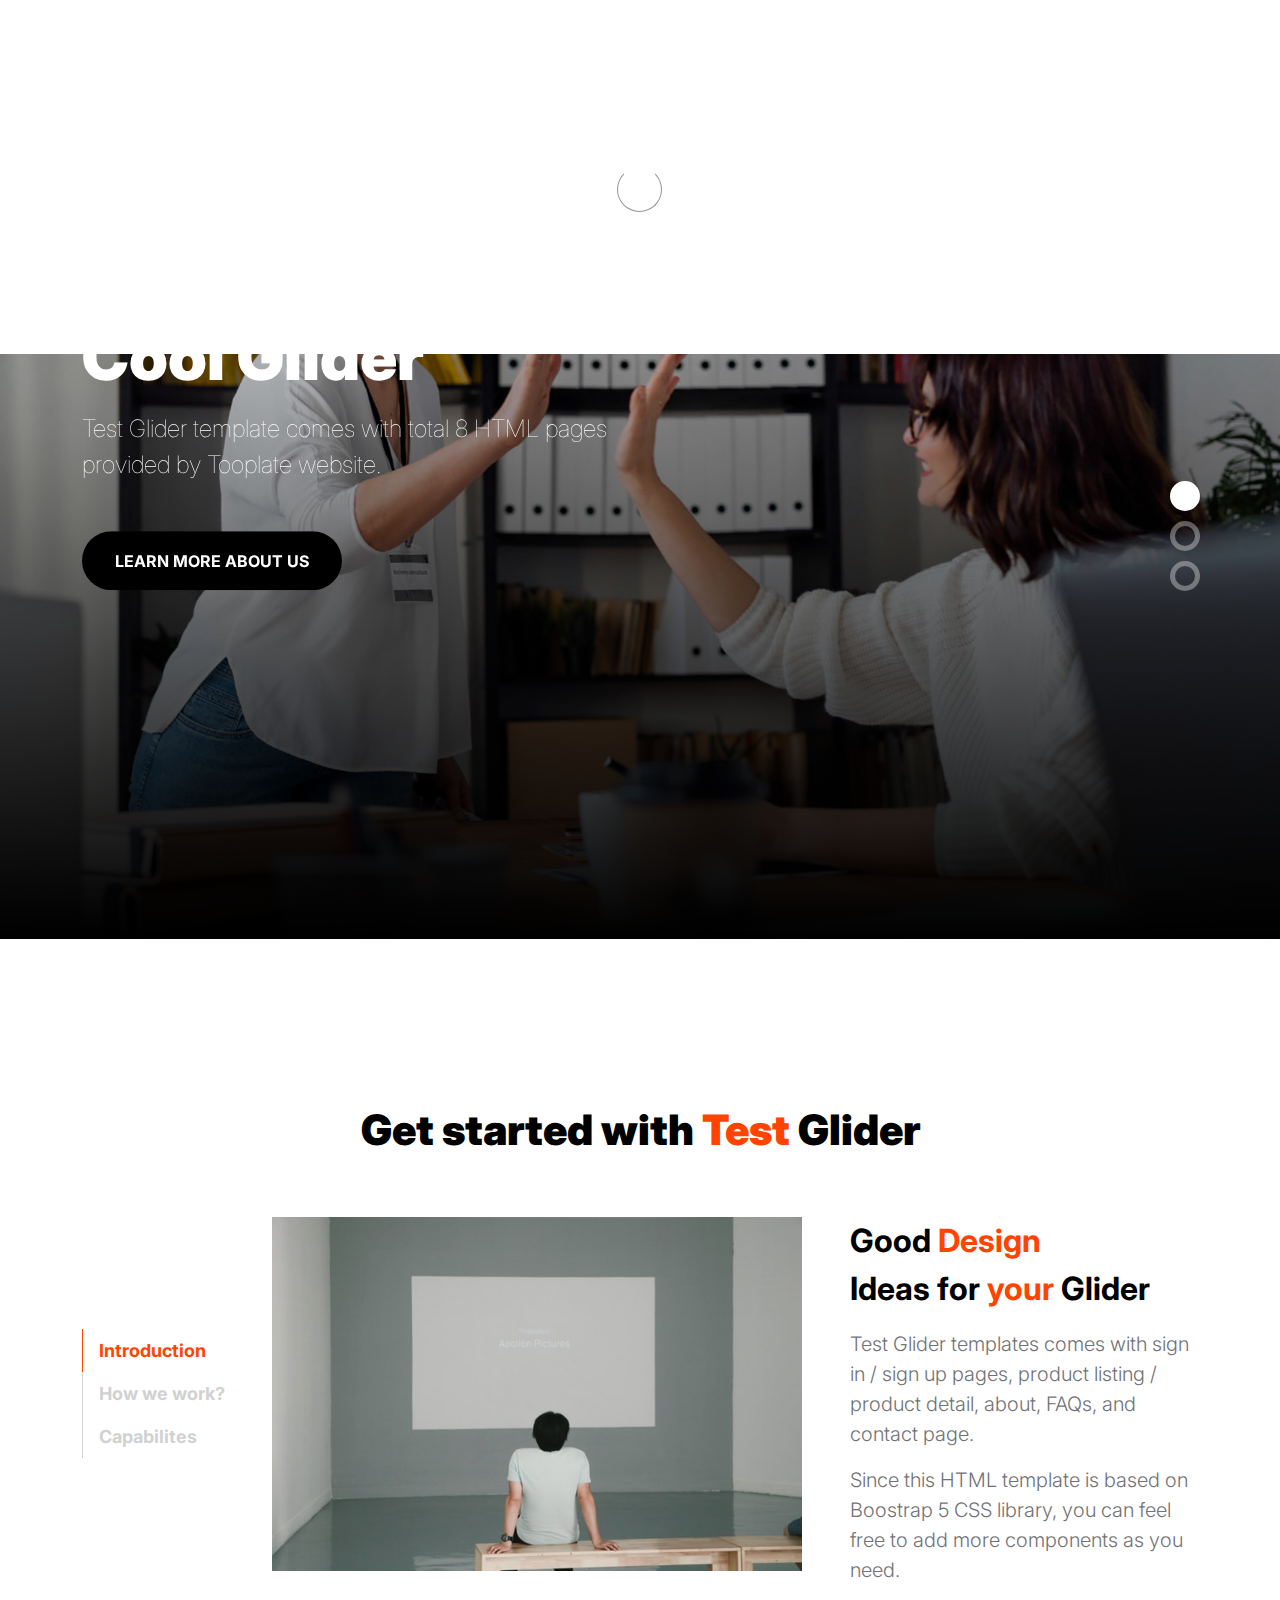
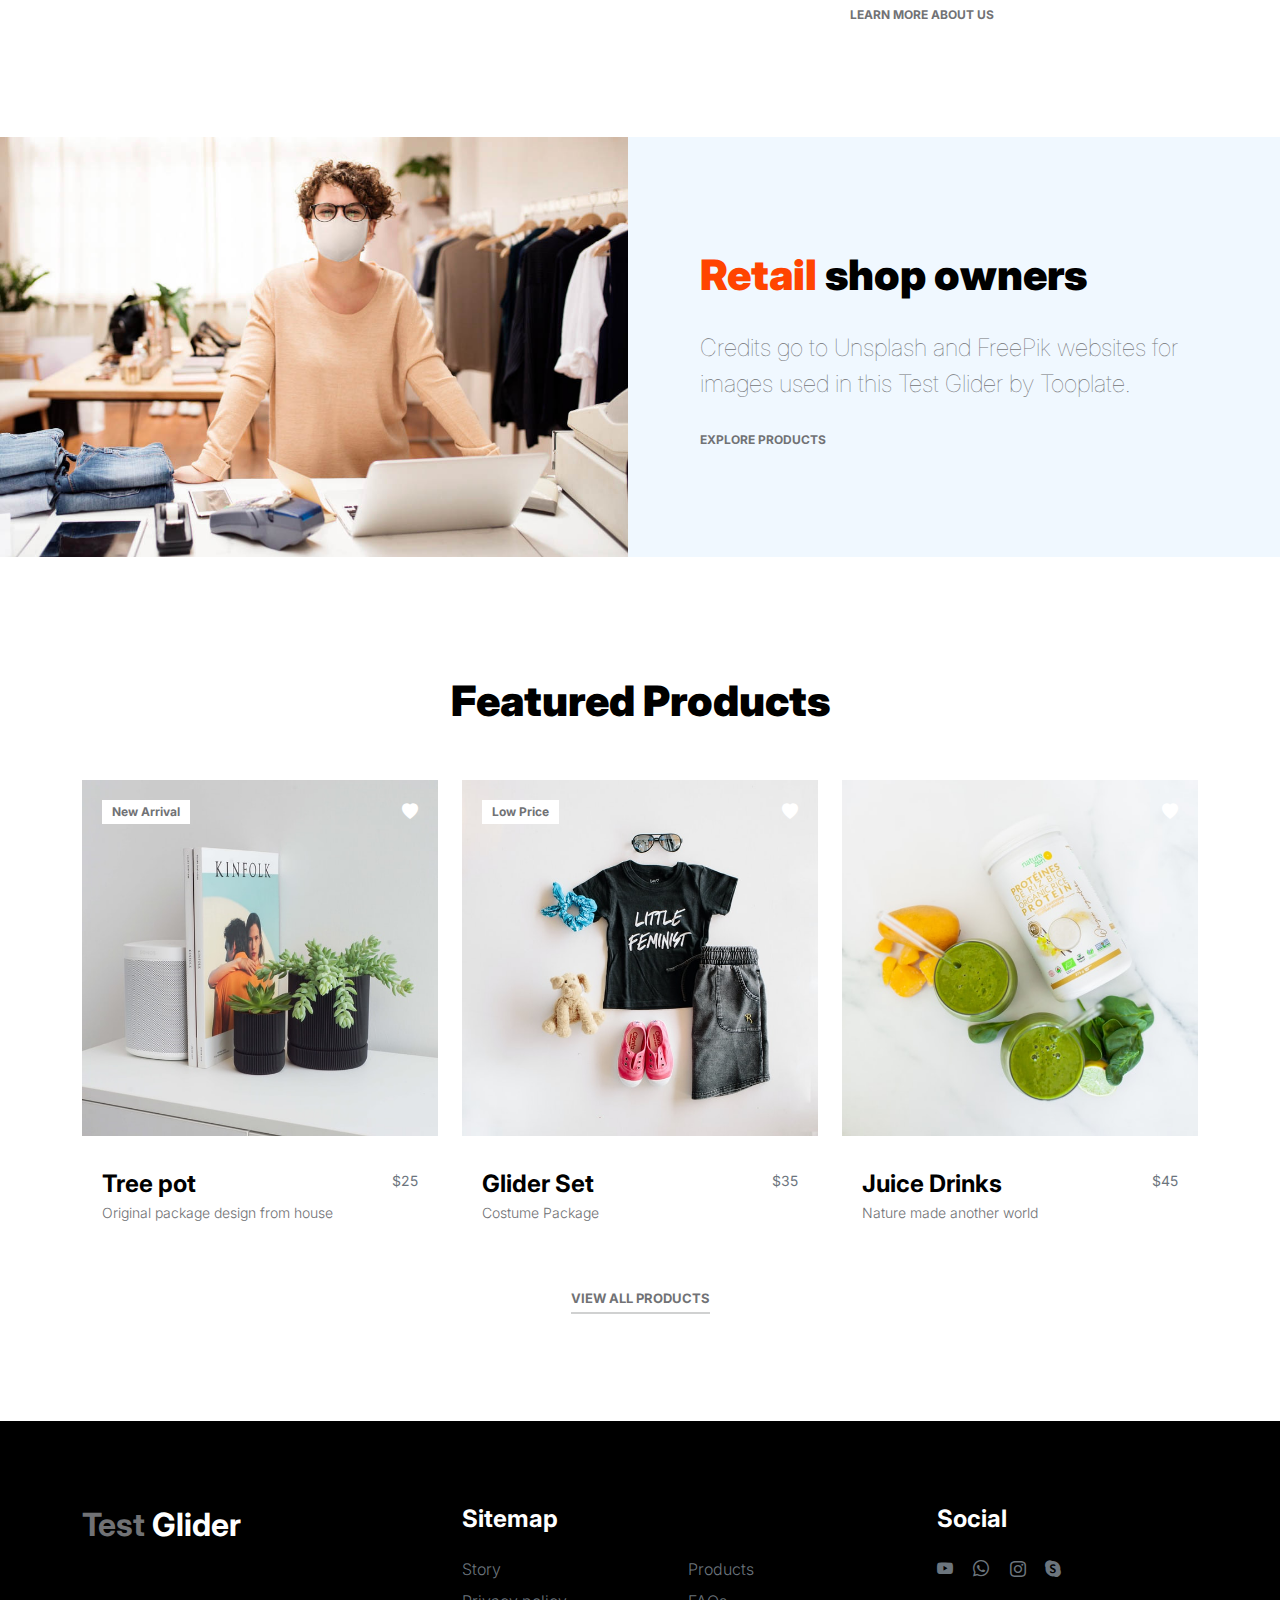
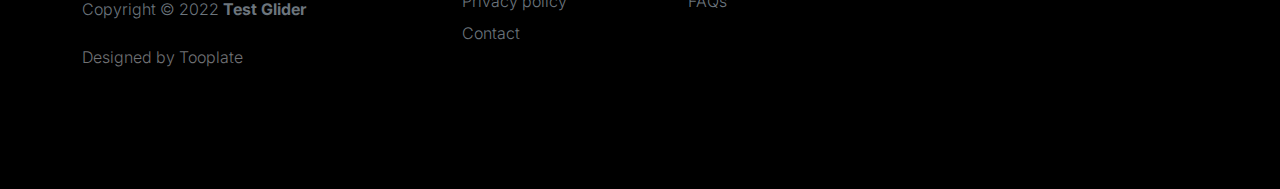
==== index.html @ 8f2f0918 "deneme" ====
<!doctype html>
<html lang="en">
    <head>
        <meta charset="utf-8">
        <meta name="viewport" content="width=device-width, initial-scale=1">

        <meta name="description" content="">
        <meta name="author" content="">

        <title>Tooplate's Test Glider</title>

        <!-- CSS FILES -->
        <link rel="preconnect" href="https://fonts.googleapis.com">

        <link rel="preconnect" href="https://fonts.gstatic.com" crossorigin>

        <link href="https://fonts.googleapis.com/css2?family=Inter:wght@100;300;400;700;900&display=swap" rel="stylesheet">

        <link href="css/bootstrap.min.css" rel="stylesheet">
        <link href="css/bootstrap-icons.css" rel="stylesheet">

        <link rel="stylesheet" href="css/slick.css"/>

        <link href="css/test-glider.css" rel="stylesheet">
<!--

Tooplate 2127 Test Glider

https://www.tooplate.com/view/2127-Test-Glider

-->
    </head>
    
    <body>

        <section class="preloader">
            <div class="spinner">
                <span class="sk-inner-circle"></span>
            </div>
        </section>
    
        <main>

            <nav class="navbar navbar-expand-lg">
                <div class="container">
                    <button class="navbar-toggler" type="button" data-bs-toggle="collapse" data-bs-target="#navbarNav" aria-controls="navbarNav" aria-expanded="false" aria-label="Toggle navigation">
                        <span class="navbar-toggler-icon"></span>
                    </button>

                    <a class="navbar-brand" href="index.html">
                        <strong><span>Test</span> Glider</strong>
                    </a>

                    <div class="d-lg-none">
                        <a href="sign-in.html" class="bi-person custom-icon me-3"></a>

                        <a href="product-detail.html" class="bi-bag custom-icon"></a>
                    </div>

                    <div class="collapse navbar-collapse" id="navbarNav">
                        <ul class="navbar-nav mx-auto">
                            <li class="nav-item">
                                <a class="nav-link active" href="index.html">Home</a>
                            </li>

                            <li class="nav-item">
                                <a class="nav-link" href="about.html">Story</a>
                            </li>

                            <li class="nav-item">
                                <a class="nav-link" href="products.html">Products</a>
                            </li>

                            <li class="nav-item">
                                <a class="nav-link" href="faq.html">FAQs</a>
                            </li>

                            <li class="nav-item">
                                <a class="nav-link" href="contact.html">Contact</a>
                            </li>
                        </ul>

                        <div class="d-none d-lg-block">
                            <a href="sign-in.html" class="bi-person custom-icon me-3"></a>

                            <a href="product-detail.html" class="bi-bag custom-icon"></a>
                        </div>
                    </div>
                </div>
            </nav>

            <section class="slick-slideshow">   
                <div class="slick-custom">
                    <img src="images/slideshow/medium-shot-business-women-high-five.jpeg" class="img-fluid" alt="">

                    <div class="slick-bottom">
                        <div class="container">
                            <div class="row">
                                <div class="col-lg-6 col-10">
                                    <h1 class="slick-title">Cool Glider</h1>

                                    <p class="lead text-white mt-lg-3 mb-lg-5">Test Glider template comes with total 8 HTML pages provided by Tooplate website.</p>

                                    <a href="about.html" class="btn custom-btn">Learn more about us</a>
                                </div>
                            </div>
                        </div>
                    </div>
                </div>

                <div class="slick-custom">
                    <img src="images/slideshow/team-meeting-renewable-energy-project.jpeg" class="img-fluid" alt="">

                    <div class="slick-bottom">
                        <div class="container">
                            <div class="row">
                                <div class="col-lg-6 col-10">
                                    <h1 class="slick-title">New Design</h1>

                                    <p class="lead text-white mt-lg-3 mb-lg-5">Please share this Test Glider template to your friends. Thank you for supporting us.</p>

                                    <a href="product.html" class="btn custom-btn">Explore products</a>
                                </div>
                            </div>
                        </div>
                    </div>
                </div>

                <div class="slick-custom">
                    <img src="images/slideshow/two-business-partners-working-together-office-computer.jpeg" class="img-fluid" alt="">

                    <div class="slick-bottom">
                        <div class="container">
                            <div class="row">
                                <div class="col-lg-6 col-10">
                                    <h1 class="slick-title">Talk to us</h1>

                                    <p class="lead text-white mt-lg-3 mb-lg-5">Tooplate is one of the best HTML CSS template websites for everyone.</p>

                                    <a href="contact.html" class="btn custom-btn">Work with us</a>
                                </div>
                            </div>
                        </div>
                    </div>
                </div>

            </section>

            <section class="about section-padding">
                <div class="container">
                    <div class="row">

                        <div class="col-12 text-center">
                            <h2 class="mb-5">Get started with <span>Test</span> Glider</h2>
                        </div>

                        <div class="col-lg-2 col-12 mt-auto mb-auto">
                            <ul class="nav nav-pills mb-5 mx-auto justify-content-center align-items-center" id="pills-tab" role="tablist">
                                <li class="nav-item" role="presentation">
                                    <button class="nav-link active" id="pills-home-tab" data-bs-toggle="pill" data-bs-target="#pills-home" type="button" role="tab" aria-controls="pills-home" aria-selected="true">Introduction</button>
                                </li>

                                <li class="nav-item" role="presentation">
                                    <button class="nav-link" id="pills-youtube-tab" data-bs-toggle="pill" data-bs-target="#pills-youtube" type="button" role="tab" aria-controls="pills-youtube" aria-selected="true">How we work?</button>
                                </li>

                                <li class="nav-item" role="presentation">
                                    <button class="nav-link" id="pills-skill-tab" data-bs-toggle="pill" data-bs-target="#pills-skill" type="button" role="tab" aria-controls="pills-skill" aria-selected="false">Capabilites</button>
                                </li>
                            </ul>
                        </div>

                        <div class="col-lg-10 col-12">
                            <div class="tab-content mt-2" id="pills-tabContent">
                                <div class="tab-pane fade show active" id="pills-home" role="tabpanel" aria-labelledby="pills-home-tab">

                                    <div class="row">
                                        <div class="col-lg-7 col-12">
                                            <img src="images/pim-chu-z6NZ76_UTDI-unsplash.jpeg" class="img-fluid" alt="">
                                        </div>

                                        <div class="col-lg-5 col-12">
                                            <div class="d-flex flex-column h-100 ms-lg-4 mt-lg-0 mt-5">
                                                <h4 class="mb-3">Good <span>Design</span> <br>Ideas for <span>your</span> Glider</h4>

                                                <p>Test Glider templates comes with <a href="sign-in.html">sign in</a> / <a href="sign-up.html">sign up</a> pages, product listing / product detail, about, FAQs, and contact page.</p>

                                                <p>Since this HTML template is based on Boostrap 5 CSS library, you can feel free to add more components as you need.</p>

                                                <div class="mt-2 mt-lg-auto">
                                                    <a href="about.html" class="custom-link mb-2">
                                                        Learn more about us
                                                        <i class="bi-arrow-right ms-2"></i>
                                                    </a>
                                                </div>
                                            </div>
                                        </div>
                                    </div>
                                </div>

                                <div class="tab-pane fade" id="pills-youtube" role="tabpanel" aria-labelledby="pills-youtube-tab">

                                    <div class="row">
                                        <div class="col-lg-7 col-12">
                                            <div class="ratio ratio-16x9">
                                                <iframe src="https://www.youtube-nocookie.com/embed/f_7JqPDWhfw?controls=0" title="YouTube video player" frameborder="0" allow="accelerometer; autoplay; clipboard-write; encrypted-media; gyroscope; picture-in-picture" allowfullscreen></iframe>
                                            </div>
                                        </div>

                                        <div class="col-lg-5 col-12">
                                            <div class="d-flex flex-column h-100 ms-lg-4 mt-lg-0 mt-5">
                                                <h4 class="mb-3">Life at Studio</h4>

                                                <p>Over three years in business, We’ve had the chance to work on a variety of projects, with companies</p>

                                                <p>Custom work is branding, web design, UI/UX design</p>

                                                <div class="mt-2 mt-lg-auto">
                                                    <a href="contact.html" class="custom-link mb-2">
                                                        Work with us
                                                        <i class="bi-arrow-right ms-2"></i>
                                                    </a>
                                                </div>
                                            </div>
                                        </div>
                                    </div>
                                </div>

                                <div class="tab-pane fade" id="pills-skill" role="tabpanel" aria-labelledby="pills-skill-tab">
                                    <div class="row">
                                        <div class="col-lg-7 col-12">
                                            <img src="images/cody-lannom-G95AReIh_Ko-unsplash.jpeg" class="img-fluid" alt="">
                                        </div>

                                        <div class="col-lg-5 col-12">
                                            <div class="d-flex flex-column h-100 ms-lg-4 mt-lg-0 mt-5">
                                                <h4 class="mb-3">What can help you?</h4>

                                                <p>Over three years in business, We’ve had the chance on projects</p>

                                                <div class="skill-thumb mt-3">

                                                    <strong>Branding</strong>
                                                        <span class="float-end">90%</span>
                                                            <div class="progress">
                                                                <div class="progress-bar progress-bar-primary" role="progressbar" aria-valuenow="90" aria-valuemin="0" aria-valuemax="100" style="width: 90%;"></div>
                                                            </div>

                                                    <strong>Design & Stragety</strong>
                                                        <span class="float-end">70%</span>
                                                            <div class="progress">
                                                                <div class="progress-bar progress-bar-primary" role="progressbar" aria-valuenow="70" aria-valuemin="0" aria-valuemax="100" style="width: 70%;"></div>
                                                            </div>

                                                    <strong>Online Platform</strong>
                                                        <span class="float-end">80%</span>
                                                            <div class="progress">
                                                                <div class="progress-bar progress-bar-primary" role="progressbar" aria-valuenow="80" aria-valuemin="0" aria-valuemax="100" style="width: 80%;"></div>
                                                            </div>

                                                </div>
                                                
                                                <div class="mt-2 mt-lg-auto">
                                                    <a href="products.html" class="custom-link mb-2">
                                                        Explore products
                                                        <i class="bi-arrow-right ms-2"></i>
                                                    </a>
                                                </div>
                                            </div>
                                        </div>
                                    </div>
                                </div>

                            </div>
                        </div>

                    </div>
                </div>
            </section>

            <section class="front-product">
                <div class="container-fluid p-0">
                    <div class="row align-items-center">

                        <div class="col-lg-6 col-12">
                            <img src="images/retail-shop-owner-mask-social-distancing-shopping.jpg" class="img-fluid" alt="">
                        </div>

                        <div class="col-lg-6 col-12">
                            <div class="px-5 py-5 py-lg-0">
                                
                                <h2 class="mb-4"><span>Retail</span> shop owners</h2>

                                <p class="lead mb-4">Credits go to Unsplash and FreePik websites for images used in this Test Glider by Tooplate.</p>

                                <a href="products.html" class="custom-link">
                                    Explore Products
                                    <i class="bi-arrow-right ms-2"></i>
                                </a>
                            </div>
                        </div>

                    </div>
                </div>
            </section>

            <section class="featured-product section-padding">
                <div class="container">
                    <div class="row">
                        
                        <div class="col-12 text-center">
                            <h2 class="mb-5">Featured Products</h2>
                        </div>

                        <div class="col-lg-4 col-12 mb-3">
                            <div class="product-thumb">
                                <a href="product-detail.html">
                                    <img src="images/product/evan-mcdougall-qnh1odlqOmk-unsplash.jpeg" class="img-fluid product-image" alt="">
                                </a>

                                <div class="product-top d-flex">
                                    <span class="product-alert me-auto">New Arrival</span>

                                    <a href="#" class="bi-heart-fill product-icon"></a>
                                </div>

                                <div class="product-info d-flex">
                                    <div>
                                        <h5 class="product-title mb-0">
                                            <a href="product-detail.html" class="product-title-link">Tree pot</a>
                                        </h5>

                                        <p class="product-p">Original package design from house</p>
                                    </div>

                                    <small class="product-price text-muted ms-auto mt-auto mb-5">$25</small>
                                </div>
                            </div>
                        </div>

                        <div class="col-lg-4 col-12 mb-3">
                            <div class="product-thumb">
                                <a href="product-detail.html">
                                    <img src="images/product/jordan-nix-CkCUvwMXAac-unsplash.jpeg" class="img-fluid product-image" alt="">
                                </a>

                                <div class="product-top d-flex">
                                    <span class="product-alert">Low Price</span>

                                    <a href="#" class="bi-heart-fill product-icon ms-auto"></a>
                                </div>

                                <div class="product-info d-flex">
                                    <div>
                                        <h5 class="product-title mb-0">
                                            <a href="product-detail.html" class="product-title-link">Glider Set</a>
                                        </h5>

                                        <p class="product-p">Costume Package</p>
                                    </div>

                                    <small class="product-price text-muted ms-auto mt-auto mb-5">$35</small>
                                </div>
                            </div>
                        </div>

                        <div class="col-lg-4 col-12">
                            <div class="product-thumb">
                                <a href="product-detail.html">
                                    <img src="images/product/nature-zen-3Dn1BZZv3m8-unsplash.jpeg" class="img-fluid product-image" alt="">
                                </a>

                                <div class="product-top d-flex">
                                    <a href="#" class="bi-heart-fill product-icon ms-auto"></a>
                                </div>

                                <div class="product-info d-flex">
                                    <div>
                                        <h5 class="product-title mb-0">
                                            <a href="product-detail.html" class="product-title-link">Juice Drinks</a>
                                        </h5>

                                        <p class="product-p">Nature made another world</p>
                                    </div>

                                    <small class="product-price text-muted ms-auto mt-auto mb-5">$45</small>
                                </div>
                            </div>
                        </div>

                        <div class="col-12 text-center">
                            <a href="products.html" class="view-all">View All Products</a>
                        </div>

                    </div>
                </div>
            </section>

        </main>

        <footer class="site-footer">
            <div class="container">
                <div class="row">

                    <div class="col-lg-3 col-10 me-auto mb-4">
                        <h4 class="text-white mb-3"><a href="index.html">Test</a> Glider</h4>
                        <p class="copyright-text text-muted mt-lg-5 mb-4 mb-lg-0">Copyright © 2022 <strong>Test Glider</strong></p>
                        <br>
                        <p class="copyright-text">Designed by <a href="https://www.tooplate.com/" target="_blank">Tooplate</a></p>
                    </div>

                    <div class="col-lg-5 col-8">
                        <h5 class="text-white mb-3">Sitemap</h5>

                        <ul class="footer-menu d-flex flex-wrap">
                            <li class="footer-menu-item"><a href="about.html" class="footer-menu-link">Story</a></li>

                            <li class="footer-menu-item"><a href="#" class="footer-menu-link">Products</a></li>

                            <li class="footer-menu-item"><a href="#" class="footer-menu-link">Privacy policy</a></li>

                            <li class="footer-menu-item"><a href="#" class="footer-menu-link">FAQs</a></li>

                            <li class="footer-menu-item"><a href="#" class="footer-menu-link">Contact</a></li>
                        </ul>
                    </div>

                    <div class="col-lg-3 col-4">
                        <h5 class="text-white mb-3">Social</h5>

                        <ul class="social-icon">

                            <li><a href="#" class="social-icon-link bi-youtube"></a></li>

                            <li><a href="#" class="social-icon-link bi-whatsapp"></a></li>

                            <li><a href="#" class="social-icon-link bi-instagram"></a></li>

                            <li><a href="#" class="social-icon-link bi-skype"></a></li>
                        </ul>
                    </div>

                </div>
            </div>
        </footer>

        <!-- JAVASCRIPT FILES -->
        <script src="js/jquery.min.js"></script>
        <script src="js/bootstrap.bundle.min.js"></script>
        <script src="js/Headroom.js"></script>
        <script src="js/jQuery.headroom.js"></script>
        <script src="js/slick.min.js"></script>
        <script src="js/custom.js"></script>

    </body>
</html>
---- css/test-glider.css ----
/*

Tooplate 2127 Test Glider

https://www.tooplate.com/view/2127-Test-Glider

*/


/*---------------------------------------
  CUSTOM PROPERTIES ( VARIABLES )             
-----------------------------------------*/
:root {
  --white-color:                #FFFFFF;
  --primary-color:              #FF4400;
  --section-bg-color:           #f0f8ff;
  --dark-color:                 #000000;
  --grey-color:                 #d0d1d1;
  --p-color:                    #717275;

  --body-font-family:           'Inter', sans-serif;

  --h5-font-size:               24px;
  --p-font-size:                20px;
  --copyright-text-font-size:   16px;
  --product-link-font-size:     14px;
  --custom-link-font-size:      12px;

  --font-weight-thin:           100;
  --font-weight-light:          300;
  --font-weight-normal:         400;
  --font-weight-bold:           700;
  --font-weight-black:          900;
}

body,
html {
  height: 100%;
}

html {
  scroll-behavior: smooth;
}

@media screen and (prefers-reduced-motion: reduce) {
  html {
    scroll-behavior: auto;
  }
}

body {
    background: var(--white-color);
    font-family: var(--body-font-family);    
    position: relative;
}

/*---------------------------------------
  TYPOGRAPHY               
-----------------------------------------*/

h2,
h3,
h4,
h5,
h6 {
  color: var(--dark-color);
  line-height: inherit;
}

h1,
h2,
h3,
h4,
h5,
h6 {
  font-weight: var(--font-weight-bold);
}

h1,
h2 {
  font-weight: var(--font-weight-black);
}

h1 {
  font-size: 64px;
  line-height: normal;
}

h2 {
  font-size: 42px;
}

h3 {
  font-size: 36px;
}

h4 {
  font-size: 32px;
}

h5 {
  font-size: 24px;
}

h6 {
  font-size: 20px;
}

p {
  color: var(--p-color);
  font-size: var(--p-font-size);
  font-weight: var(--font-weight-light);
}

a, 
button {
  touch-action: manipulation;
  transition: all 0.3s;
}

a {
  color: var(--p-color);
  text-decoration: none;
}

a:hover {
  color: var(--primary-color);
}

.text-primary {
  color: var(--primary-color) !important;
}

::selection {
  background: var(--primary-color);
  color: var(--white-color);
}

/*---------------------------------------
  CUSTOM LINK               
-----------------------------------------*/
.custom-link {
  color: var(--p-color);
  font-size: var(--custom-link-font-size);
  font-weight: var(--font-weight-bold);
  text-transform: uppercase;
  position: relative;
}

.custom-link i {
  position: absolute;
  opacity: 0;
  bottom: 0;
  left: 100%;
  transition: all 0.3s;
  line-height: normal;
}

.custom-link:hover i {
  opacity: 1;
  left: 101%;
}

.lead {
  font-size: 1.5rem;
  font-weight: var(--font-weight-thin);
}

b,
strong {
  font-weight: var(--font-weight-bold);
}

/*---------------------------------------
  PRE LOADER               
-----------------------------------------*/
.preloader {
  position: fixed;
  top: 0;
  left: 0;
  width: 100%;
  height: 100%;
  z-index: 99999;
  display: flex;
  flex-flow: row nowrap;
  justify-content: center;
  align-items: center;
  background: none repeat scroll 0 0 var(--white-color);
}

.spinner {
  border: 1px solid transparent;
  border-radius: 5px;
  position: relative;
}

.spinner::before {
  content: '';
  box-sizing: border-box;
  position: absolute;
  top: 50%;
  left: 50%;
  width: 45px;
  height: 45px;
  margin-top: -10px;
  margin-left: -23px;
  border-radius: 50%;
  border: 1px solid #959595;
  border-top-color: var(--white-color);
  animation: spinner .9s linear infinite;
}

@keyframes spinner {
  to {transform: rotate(360deg);}
}

/*---------------------------------------
  CUSTOM BUTTON & ICON              
-----------------------------------------*/
.custom-btn {
  background: var(--dark-color);
  border-radius: 50px;
  color: var(--white-color);
  font-size: var(--copyright-text-font-size);
  text-transform: uppercase;
  padding: 16.50px 20px;
}

.social-btn {
  background: transparent;
  border: 1px solid var(--grey-color);
  color: var(--dark-color);
  text-transform: none;
}

.social-btn:hover {
  border-color: transparent;
}

.cart-form-select {
  border-radius: 0;
  padding-top: 15px;
  padding-bottom: 15px;
}

.cart-btn {
  border-radius: 0;
  width: 100%;
  font-size: var(--product-link-font-size);
}

.custom-btn:hover,
.slick-slideshow .custom-btn:hover {
  background: var(--primary-color);
  color: var(--white-color);
}

.custom-icon {
  color: var(--p-color);
  font-size: 24px;
}

.custom-icon {
  display: inline-block;
  vertical-align: middle;
}

.bi-bag.custom-icon {
  font-size: 17px;
}

.featured-icon {
  color: var(--grey-color);
  font-size: 52px;
}

/*---------------------------------------
  DIV SEPARATOR               
-----------------------------------------*/
.div-separator {
  position: relative;
}

.div-separator::before {
  content: "";
  height: 1px;
  background: var(--grey-color);
  display: block;
  width: 100%;
}

.div-separator span {
  position: absolute;
  top: 50%;
  margin-left: -22.5px;
  left: 50%;
  text-align: center;
  background: var(--white-color);
  margin-top: -11px;
  color: var(--dark-color);
  font-weight: var(--font-weight-bold);
  font-size: 14px;
  width: 35px;
  text-transform: uppercase;
}

/*---------------------------------------
  FULL IMAGE               
-----------------------------------------*/
.full-image-img {
  display: block;
  position: absolute;
  z-index: -1;
  right: 0;
  width: 100%;
  bottom: -120px;
  min-width: 650px;
}

@media (min-width: 1600px) {
  .full-image-img {
    bottom: -200px;
  }
}

/*---------------------------------------
  NAVIGATION               
-----------------------------------------*/
.navbar {
  background: var(--white-color);
  position: fixed;
  top: 0;
  right: 0;
  left: 0;
  padding: 25px 0;
  z-index: 2;
  will-change: transform;
  transition: transform 300ms linear;
}

.navbar span, h2 span, h4 span {
	color: var(--primary-color);
}

.navbar.headroom--not-top {
  padding: 20px 0;
}

.headroom--pinned {
  transform: translate(0, 0);
}

.headroom--unpinned {
  transform: translate(0, -150%);
}

.navbar-brand {
  color: var(--dark-color);
  font-size: 24px;
  font-weight: var(--font-weight-light);
  margin: 0;
  padding: 0;
}

.navbar-expand-lg .navbar-nav .nav-link {
  display: inline-block;
  padding: 0;
  margin-right: 1.5rem;
  margin-left: 1.5rem;
}

.nav-link {
  color: var(--p-color);
  font-size: 16px;
  position: relative;
}

.navbar .nav-link::after {
  position: absolute;
  top: 100%;
  left: 0;
  width: 100%;
  height: 2px;
  background: var(--grey-color);
  content: '';
  opacity: 0;
  -webkit-transition: opacity 0.3s, -webkit-transform 0.3s;
  -moz-transition: opacity 0.3s, -moz-transform 0.3s;
  transition: opacity 0.3s, transform 0.3s;
  -webkit-transform: translateY(10px);
  -moz-transform: translateY(10px);
  transform: translateY(10px);
}

.navbar .nav-link.active::after, 
.navbar .nav-link:hover::after {
  opacity: 1;
  -webkit-transform: translateY(0px);
  -moz-transform: translateY(0px);
  transform: translateY(0px);
}

.navbar .nav-link.active,
.navbar .nav-link:hover {
  color: var(--primary-color);
}

.nav-link:focus, 
.nav-link:hover {
  color: var(--p-color);
}

.navbar-toggler {
  border: 0;
  padding: 0;
  cursor: pointer;
  margin: 0;
  width: 30px;
  height: 35px;
  outline: none;
}

.navbar-toggler:focus {
  outline: none;
  box-shadow: none;
}

.navbar-toggler[aria-expanded="true"] .navbar-toggler-icon {
  background: transparent;
}

.navbar-toggler[aria-expanded="true"] .navbar-toggler-icon:before,
.navbar-toggler[aria-expanded="true"] .navbar-toggler-icon:after {
  transition: top 300ms 50ms ease, -webkit-transform 300ms 350ms ease;
  transition: top 300ms 50ms ease, transform 300ms 350ms ease;
  transition: top 300ms 50ms ease, transform 300ms 350ms ease, -webkit-transform 300ms 350ms ease;
  top: 0;
}

.navbar-toggler[aria-expanded="true"] .navbar-toggler-icon:before {
  transform: rotate(45deg);
}

.navbar-toggler[aria-expanded="true"] .navbar-toggler-icon:after {
  transform: rotate(-45deg);
}

.navbar-toggler .navbar-toggler-icon {
  background: var(--dark-color);
  transition: background 10ms 300ms ease;
  display: block;
  width: 30px;
  height: 2px;
  position: relative;
}

.navbar-toggler .navbar-toggler-icon::before,
.navbar-toggler .navbar-toggler-icon::after {
  transition: top 300ms 350ms ease, -webkit-transform 300ms 50ms ease;
  transition: top 300ms 350ms ease, transform 300ms 50ms ease;
  transition: top 300ms 350ms ease, transform 300ms 50ms ease, -webkit-transform 300ms 50ms ease;
  position: absolute;
  right: 0;
  left: 0;
  background: var(--dark-color);
  width: 30px;
  height: 2px;
  content: '';
}

.navbar-toggler .navbar-toggler-icon:before {
  top: -8px;
}

.navbar-toggler .navbar-toggler-icon:after {
  top: 8px;
}

/*---------------------------------------
  SITE HEADER              
-----------------------------------------*/
.site-header {
  background-color: var(--section-bg-color);
  position: relative;
  overflow: hidden;
  margin-top: 86px;
}

.site-header.section-padding {
  padding-top: 7rem;
  padding-bottom: 7rem;
}

.site-header.section-padding-img {
  padding-top: 10rem;
  padding-bottom: 10rem;
}

.header-image {
  position: absolute;
  top: 0;
  right: 0;
  width: 50%;
  height: 100%;
  object-fit: cover;
}

/*---------------------------------------
  SLICK SLIDESHOW               
-----------------------------------------*/
@media (min-width: 992px) {
  .slick-slideshow {
    height: 100vh;
  }
}

.slick-slideshow {
  margin-top: 86px;
}

.slick-title {
  color: var(--white-color);
}

.slick-custom {
  position: relative;
}

.slick-custom img {
  width: 100%;
  object-fit: cover;
}

.slick-bottom {
  background: linear-gradient(to top, var(--dark-color), transparent 90%);
  position: absolute;
  z-index: 2;
  bottom: 0;
  right: 0;
  left: 0;
  width: 100%;
  height: 100%;
}

.slick-bottom .container {
  position: absolute;
  top: 40%;
  left: 50%;
  transform: translate(-50%, -40%);
}

.slick-overlay {
  background: linear-gradient(to top, #000, transparent 120%);
  position: absolute;
  top: 0;
  right: 0;
  bottom: 0;
  left: 0;
}

.slick-slideshow .custom-btn {
  font-weight: var(--font-weight-bold);
  display: inline-block;
  padding-right: 32px;
  padding-left: 32px;
}

@media (min-width: 576px) {
  .slick-slideshow .slick-dots {
    max-width: 540px;
  }
}

@media (min-width: 768px) {
  .slick-slideshow .slick-dots {
    max-width: 720px;
  }
}

@media (min-width: 992px) {
  .slick-slideshow .slick-dots {
    max-width: 960px;
  }
}

@media (min-width: 1200px) {
  .slick-slideshow .slick-dots {
    max-width: 1140px;
  }
}

@media (min-width: 1400px) {
  .slick-slideshow .slick-dots {
    max-width: 1320px;
  }
}

.slick-slideshow .slick-dots {
  position: absolute;
  z-index: 2;
  top: 50%;
  left: 0;
  right: 0;
  transform: translate(0, -50%);
  margin: 0 auto;
  padding: 0;
}

.slick-slideshow .slick-dots li {
  background: transparent;
  border: 5px solid rgba(255, 255, 255, 0.35);
  border-radius: 100%;
  display: block;
  width: 30px;
  height: 30px;
  margin: 10px;
  padding: 5px;
  margin-left: auto;
  cursor: pointer;
}

.slick-slideshow .slick-dots button {
  background: transparent;
  border: none;
  color: transparent;
  display: block;
  width: 100%;
  height: 0;
  margin: 0;
  padding: 0;
  outline: none;
  height: 0;
}

.slick-slideshow .slick-dots li:hover,
.slick-slideshow .slick-dots .slick-active {
  background: var(--white-color);
}

/*---------------------------------------
  CUSTOM CIRCLE IMAGES               
-----------------------------------------*/

.custom-circle-image {
  border-radius: 100px;
  width: 55px;
  height: 55px;
}

.custom-circle-image.team-image {
  width: 85px;
  height: 85px;
}

/*---------------------------------------
  TESTIMONIAL               
-----------------------------------------*/
.slick-testimonial .slick-list,
.slick-testimonial .slick-track {
  height: 100%;
}

.slick-testimonial {
  margin: auto;
}

.slick-testimonial-caption {
  quotes: '❝' '❞';
  position: relative;
  padding: 5rem 7rem;
}

.slick-testimonial-caption::before {
  content: open-quote;
  display: inline-block;
  color: var(--primary-color);
  font-family: auto;
  font-size: 100px;
  height: 0;
  position: absolute;
  top: 0;
  left: 0;
}

.slick-testimonial .slick-dots {
  text-align: center;
}

.slick-testimonial .slick-dots li {
  background: var(--grey-color);
  display: inline-block;
  vertical-align: top;
  width: 16%;
  height: 1px;
}

.slick-testimonial .slick-dots button {
  background: transparent;
  border: none;
  color: transparent;
  display: block;
  width: 100%;
  height: 0;
  margin: 0;
  padding: 0;
}

.slick-testimonial .slick-dots li:hover,
.slick-testimonial .slick-dots .slick-active {
  background: var(--dark-color);
}

/*---------------------------------------
  SECTION               
-----------------------------------------*/
section {
  content-visibility: auto;
  contain-intrinsic-size: 700px;
}

.section-padding {
  padding-top: 7rem;
  padding-bottom: 7rem;
}

.featured {
  background: var(--section-bg-color);
}

/*---------------------------------------
  ABOUT               
-----------------------------------------*/
.about .nav-pills .nav-item {
  width: 100%;
}

.about .nav-pills .nav-link {
  color: var(--grey-color);
  font-size: 18px;
  font-weight: var(--font-weight-bold);
  border-left: 1px solid var(--grey-color);
  border-radius: 0;
  padding-right: 0;
}

.about .nav-pills .nav-link:hover,
.about .nav-pills .nav-link.active, 
.about .nav-pills .show>.nav-link {
  background: transparent;
  border-left-color: var(--primary-color);
  color: var(--primary-color);
}

/*---------------------------------------
  FAQ ACCORDION               
-----------------------------------------*/
.accordion-item {
  background-color: transparent;
  border-top: 0;
  border-right: 0;
  border-left: 0;
}

.accordion-button {
  background-color: transparent;
  box-shadow: none;
}

.accordion-button:not(.collapsed) {
  background: transparent;
  box-shadow: none;
}

button:focus:not(:focus-visible) {
  border-color: transparent;
  box-shadow: none;
}

.accordion-body {
  border-top: 1px solid rgba(0,0,0,.125);
}

.accordion-button {
  font-size: 1.5rem;
  font-weight: var(--font-weight-normal);
  padding-top: 1.5rem;
  padding-right: 0;
  padding-bottom: 1.5rem;
  padding-left: 0;
}

.accordion-body {
  padding: 2rem 0;
}

/*---------------------------------------
  TEAM MEMBERS               
-----------------------------------------*/
.team {
  background: var(--grey-color);
}

.team-thumb {
  background: var(--white-color);
  position: relative;
  border-radius: .25rem;
  padding: 42px 32px;
}

.team-info {
  width: 100%;
}

.custom-modal-btn {
  background: var(--grey-color);
  color: var(--white-color);
  position: absolute;
  top: 0;
  right: 0;
  bottom: 0;
  margin: auto 32px;
  width: 42px;
  height: 42px;
}

.modal-body {
  padding: 4rem;
}

.modal-header {
  padding-top: 7rem;
  padding-bottom: 5rem;
}

.modal-header .btn-close {
  position: absolute;
  top: 0;
  right: 0;
  font-size: 24px;
  margin: 32px;
}

#cart-modal .modal-header .btn-close {
  z-index: 2;
  margin: 22px;
}

#cart-modal .modal-header {
  border-bottom: 0;
  padding: 0;
}

#cart-modal .modal-footer {
  padding: 2rem 4rem;
}

/*---------------------------------------
  SKILL - PROGRESS BAR               
-----------------------------------------*/
.skill-thumb strong {
  display: inline-block;
  margin-bottom: 6px;
}

.skill-thumb span {
  color: var(--dark-color);
  font-size: 24px;
  font-weight: var(--font-weight-bold);
}

.skill-thumb .progress {
  background: var(--white-color);
  box-shadow: none;
  border-radius: 100px;
  height: 1px;
  margin-bottom: 16px;
}

.skill-thumb .progress .progress-bar-primary {
  background: var(--grey-color);
}

/*---------------------------------------
  PRODUCT               
-----------------------------------------*/
.front-product {
  background: var(--section-bg-color);
}

.product-thumb {
  background: var(--white-color);
  position: relative;
  transition: all 0.5s ease-out;
}

.product-image {
  transition: all 0.5s ease-out;
}

.product-thumb:hover .product-image {
  box-shadow: 0 1rem 3rem rgba(0,0,0,.175);
}

.product-top {
  position: absolute;
  top: 0;
  right: 0;
  left: 0;
  margin: 20px;
}

.product-info {
  padding: 30px 20px;
}

.product-description,
.product-cart-thumb {
  padding: 0 20px;
}

.product-icon {
  color: var(--white-color);
}

.product-title-link {
  color: var(--dark-color);
}

.product-additional-link {
  display: inline-block;
  vertical-align: top;
  font-size: var(--product-link-font-size);
  margin-top: 32px;
  margin-right: 12px;
}

.product-alert {
  background: var(--white-color);
  color: var(--p-color);
  font-size: var(--custom-link-font-size);
  font-weight: var(--font-weight-bold);
  padding: 3px 10px;
}

.product-p {
  font-size: var(--product-link-font-size);
}

.view-all {
  text-transform: uppercase;
  color: var(--p-color);
  font-size: 13px;
  font-weight: var(--font-weight-bold);
  border-bottom: 2px solid var(--grey-color);
  padding-bottom: 6px;
}

/*---------------------------------------
  CONTACT              
-----------------------------------------*/
.contact-info {
  padding: 40px;
}

.contact-form .form-control {
  border-color: var(--grey-color);
  font-weight: var(--font-weight-normal);
}

.form-floating>label {
  color: var(--grey-color);
  font-weight: var(--font-weight-normal);
}

.contact-form button[type='submit'] {
  background: var(--dark-color);
  border: none;
  border-radius: 100px;
  color: var(--white-color);
  font-weight: var(--font-weight-bold);
  text-transform: uppercase;
  padding: 16px;
}

.contact-form button[type='submit']:hover {
  background: var(--primary-color);
}

/*---------------------------------------
  SITE FOOTER               
-----------------------------------------*/
.site-footer {
  background: var(--dark-color);
  padding-top: 5rem;
  padding-bottom: 5rem;
}

.footer-menu {
  margin: 0;
  padding: 0;
}

.footer-menu-item {
  display: block;
  width: 50%;
}

.footer-menu-link {
  color: #6c757d;
  font-weight: var(--font-weight-light);
  display: inline-block;
  vertical-align: top;
  margin-top: 4px;
  margin-bottom: 4px;
}

.site-footer .social-icon-link {
  margin-top: 4px;
}

.site-footer .social-icon-link:hover,
.footer-menu-link:hover {
  color: var(--white-color);
}

.copyright-text {
  font-size: var(--copyright-text-font-size);
}

/*---------------------------------------
  SOCIAL ICON               
-----------------------------------------*/
.social-icon {
  margin: 0;
  padding: 0;
}

.social-icon li {
  list-style: none;
  display: inline-block;
  vertical-align: top;
}

.social-icon-link {
  color: #6c757d;
  font-size: 1rem;
  display: inline-block;
  vertical-align: top;
  margin-bottom: 4px;
  margin-right: 15px;
}

.social-icon-link:hover {
  color: var(--primary-color);
}

/*---------------------------------------
  RESPONSIVE STYLES               
-----------------------------------------*/
@media screen and (max-width: 1200px) {
  h1 {
    font-size: 62px;
  }
}

@media screen and (max-width: 991px) {
  h1 {
    font-size: 42px;
    margin-bottom: 0;
  }

  h2 {
    font-size: 36px;
  }

  h3 {
    font-size: 32px;
  }

  h4 {
    font-size: 28px;
  }

  h5 {
    font-size: 24px;
  }

  h6 {
    font-size: 20px;
  }

  .lead {
    font-size: 16px;
  }

  .navbar-expand-lg .navbar-nav .nav-link {
    margin-top: 1rem;
  }

  .site-header {
    background-position: bottom;
  }

  #cart-modal .modal-header .btn-close {
    margin: 22px 14px;
  }

  .custom-btn {
    font-size: 14px;
    padding: 13.5px 20px;
  }

  .slick-slideshow .custom-btn {
    padding-right: 27px;
    padding-left: 27px;
  }

  .social-login,
  .div-separator {
    width: 75% !important;
  }

  #cart-modal .modal-footer .row {
    width: 100% !important;
  }

  .site-header.section-padding,
  .section-padding {
    padding-top: 4rem;
    padding-bottom: 4rem;
  }

  .site-header-image.section-padding {
    padding-bottom: 0;
  }

  .header-info {
    padding-top: 50px;
    padding-bottom: 100px;
  }

  .header-image {
    position: relative;
    top: auto;
    bottom: 0;
    left: 0;
    width: auto;
    height: auto;
  }

  .slick-testimonial-caption {
    padding: 6rem 3rem 4rem 3rem;
  }

  .slick-slideshow .slick-dots li {
    width: 25px;
    height: 25px;
  }

  .modal-header {
    padding-top: 6rem;
    padding-bottom: 2rem;
  }

  .modal-body {
    padding: 2rem;
  }

  #cart-modal .modal-footer {
    padding-right: 0;
    padding-left: 0;
  }

  #cart-modal .modal-body {
    padding: 4rem 2rem 2rem 2rem;
  }

  .full-image-img {
    bottom: 0;
  }
}
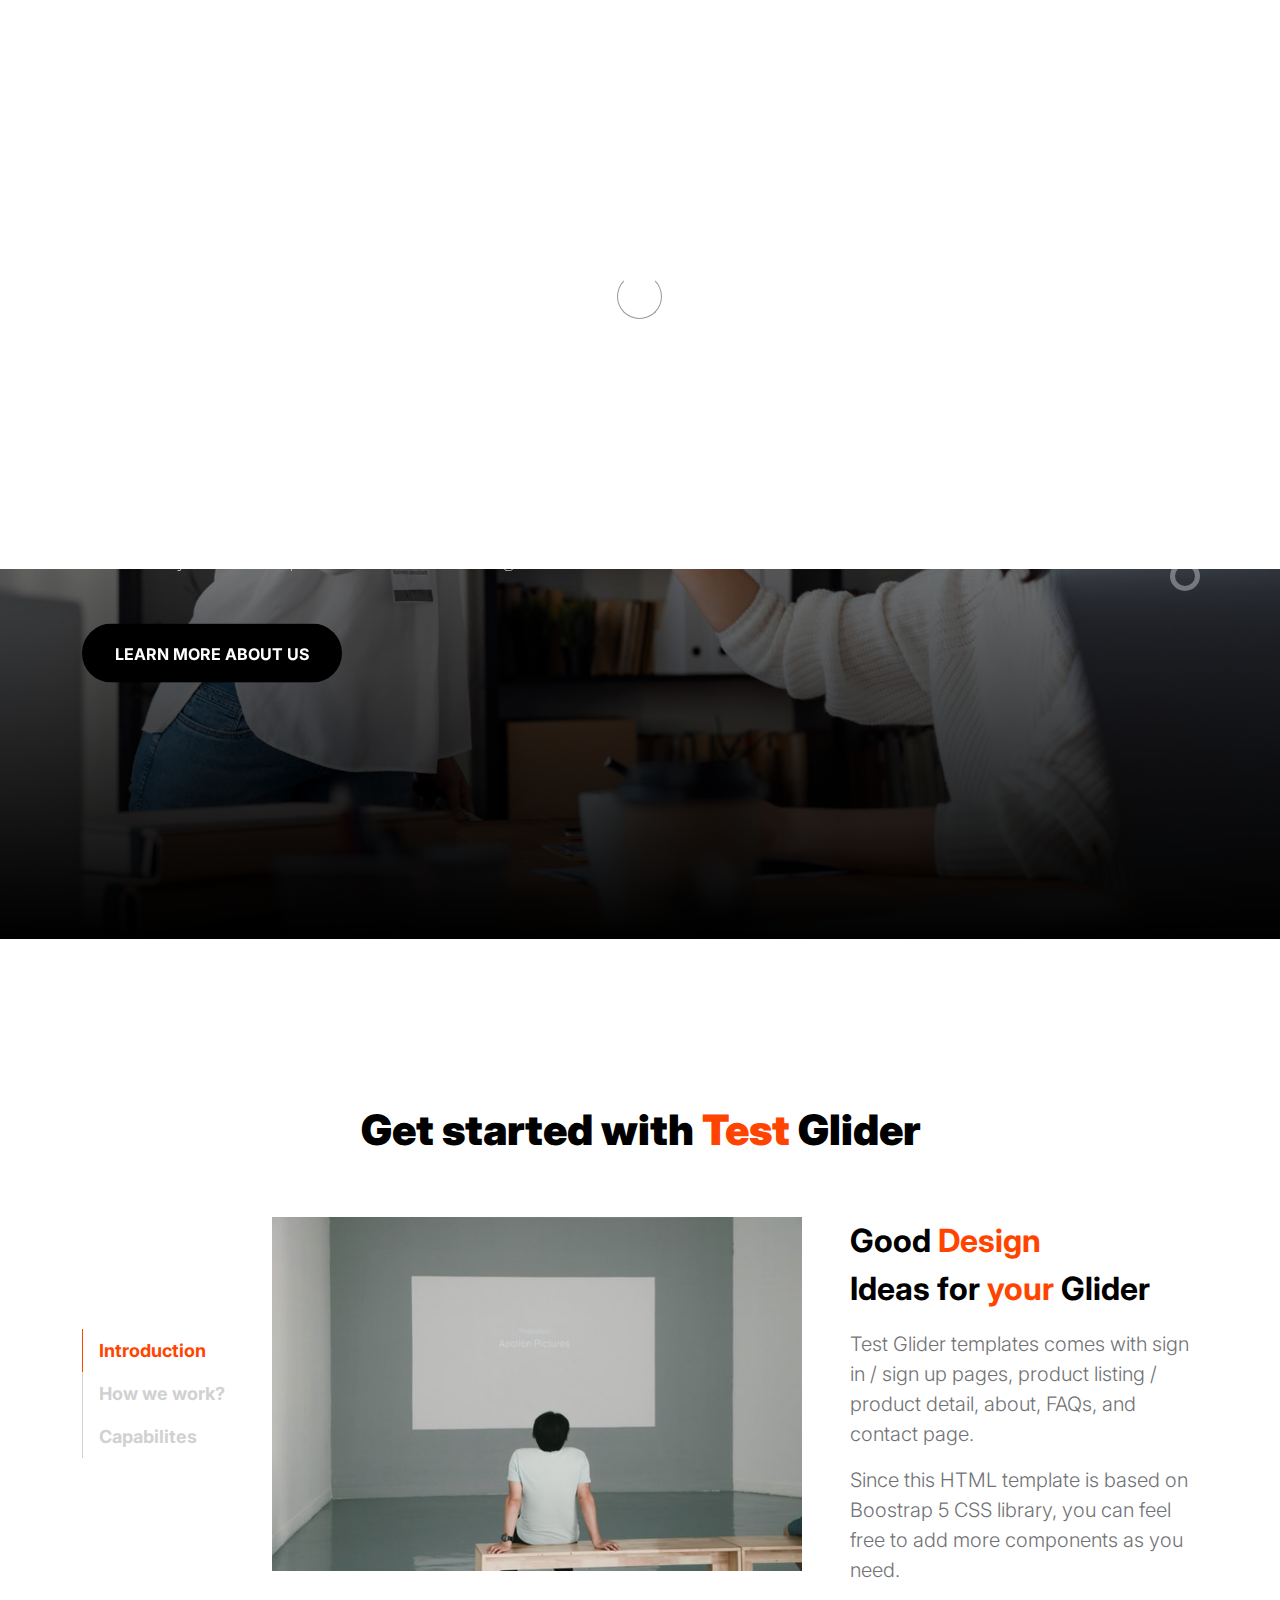
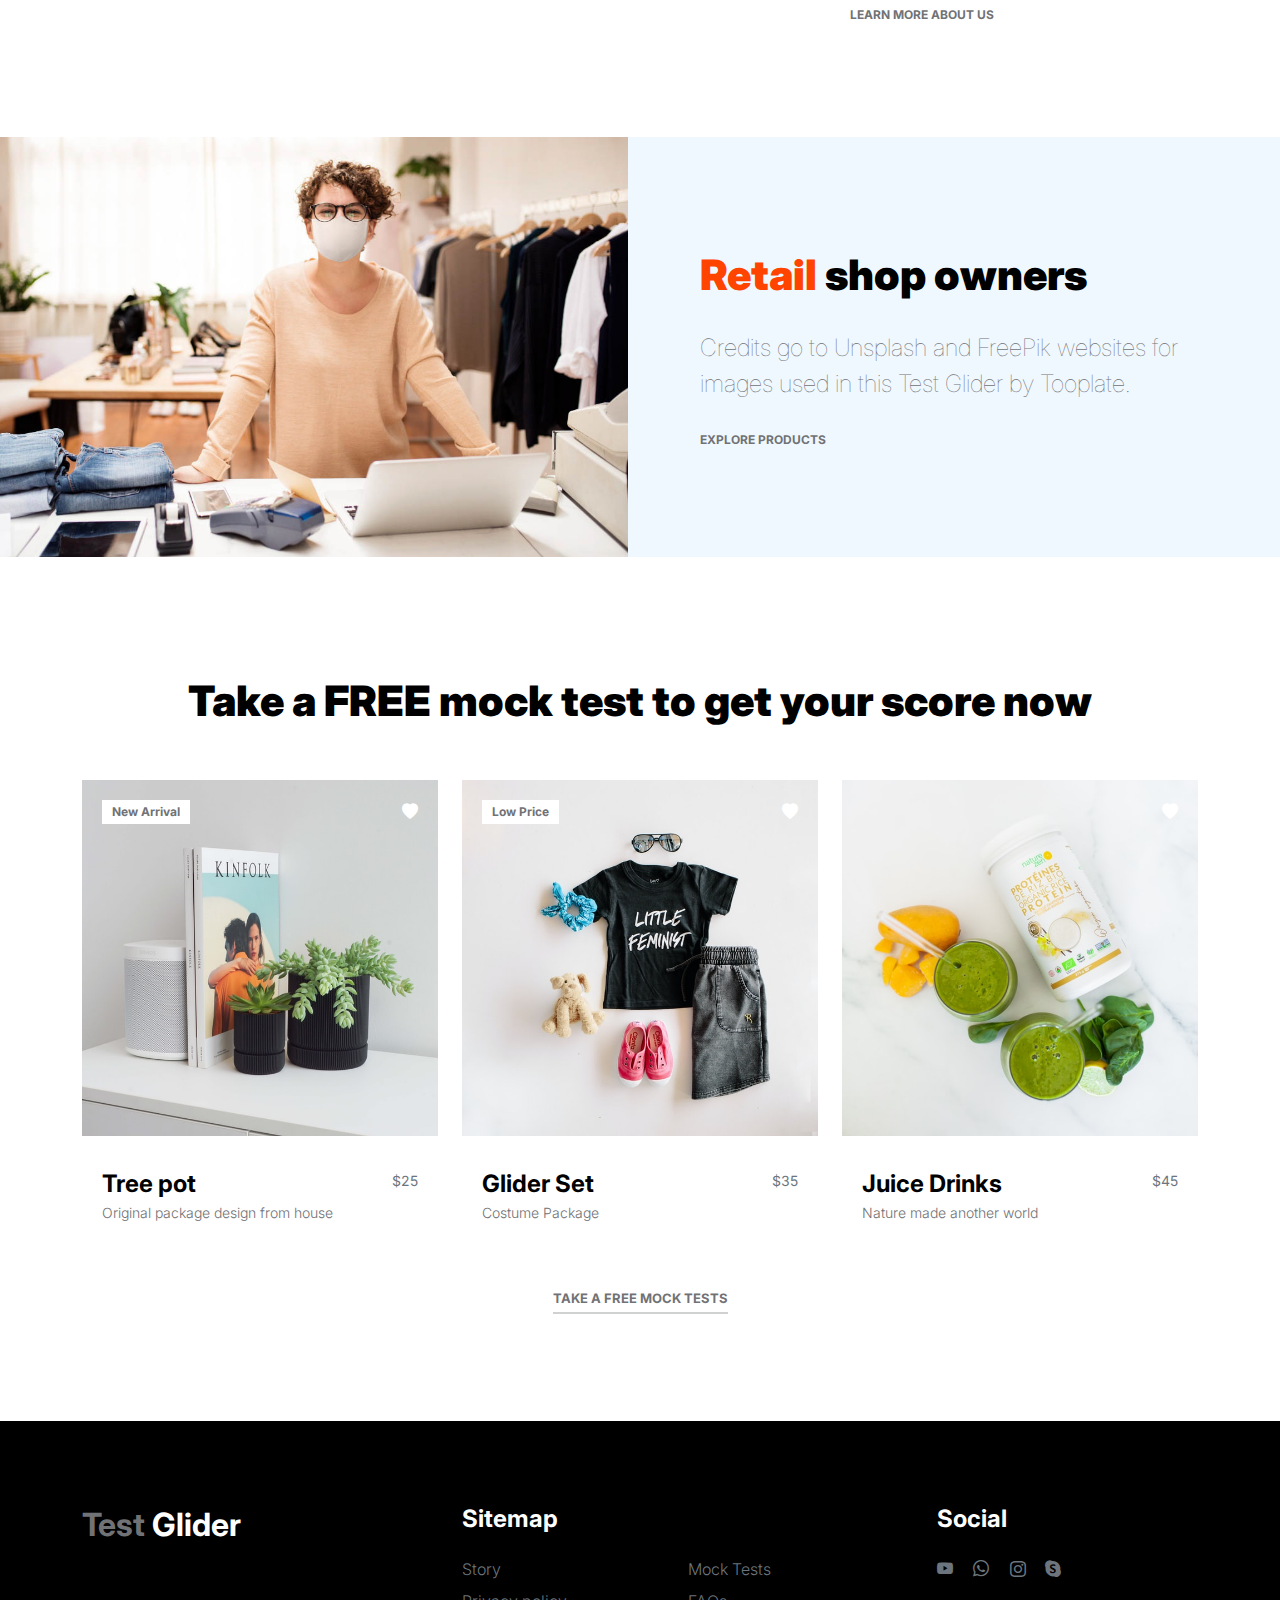
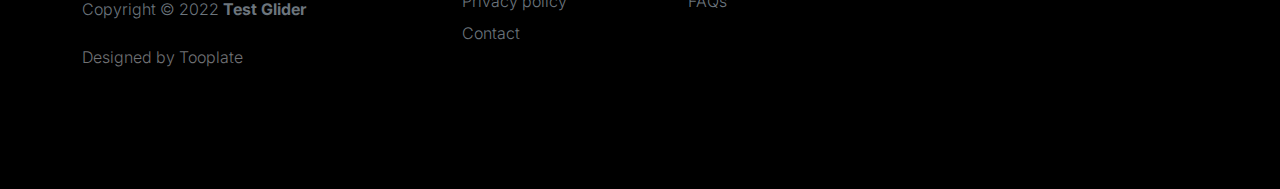
==== commit 49c53622: "slide" ====
--- a/index.html
+++ b/index.html
@@ -68,7 +68,7 @@
                             </li>
 
                             <li class="nav-item">
-                                <a class="nav-link" href="products.html">Products</a>
+                                <a class="nav-link" href="products.html">Mock Tests</a>
                             </li>
 
                             <li class="nav-item">
@@ -97,9 +97,9 @@
                         <div class="container">
                             <div class="row">
                                 <div class="col-lg-6 col-10">
-                                    <h1 class="slick-title">Cool Glider</h1>
-
-                                    <p class="lead text-white mt-lg-3 mb-lg-5">Test Glider template comes with total 8 HTML pages provided by Tooplate website.</p>
+                                    <h1 class="slick-title">Sign up and Receive 1 Free TOEFL Mock Test</h1>
+
+                                    <p class="lead text-white mt-lg-3 mb-lg-5">TestGlider, the #1 AI TOEFL tutor. Prepare for TOEFL effortlessly with our quick and accurate AI grader.</p>
 
                                     <a href="about.html" class="btn custom-btn">Learn more about us</a>
                                 </div>
@@ -309,7 +309,7 @@
                     <div class="row">
                         
                         <div class="col-12 text-center">
-                            <h2 class="mb-5">Featured Products</h2>
+                            <h2 class="mb-5">Take a FREE mock test to get your score now</h2>
                         </div>
 
                         <div class="col-lg-4 col-12 mb-3">
@@ -389,7 +389,7 @@
                         </div>
 
                         <div class="col-12 text-center">
-                            <a href="products.html" class="view-all">View All Products</a>
+                            <a href="products.html" class="view-all">Take A Free Mock Tests</a>
                         </div>
 
                     </div>
@@ -415,7 +415,7 @@
                         <ul class="footer-menu d-flex flex-wrap">
                             <li class="footer-menu-item"><a href="about.html" class="footer-menu-link">Story</a></li>
 
-                            <li class="footer-menu-item"><a href="#" class="footer-menu-link">Products</a></li>
+                            <li class="footer-menu-item"><a href="#" class="footer-menu-link">Mock Tests</a></li>
 
                             <li class="footer-menu-item"><a href="#" class="footer-menu-link">Privacy policy</a></li>
 
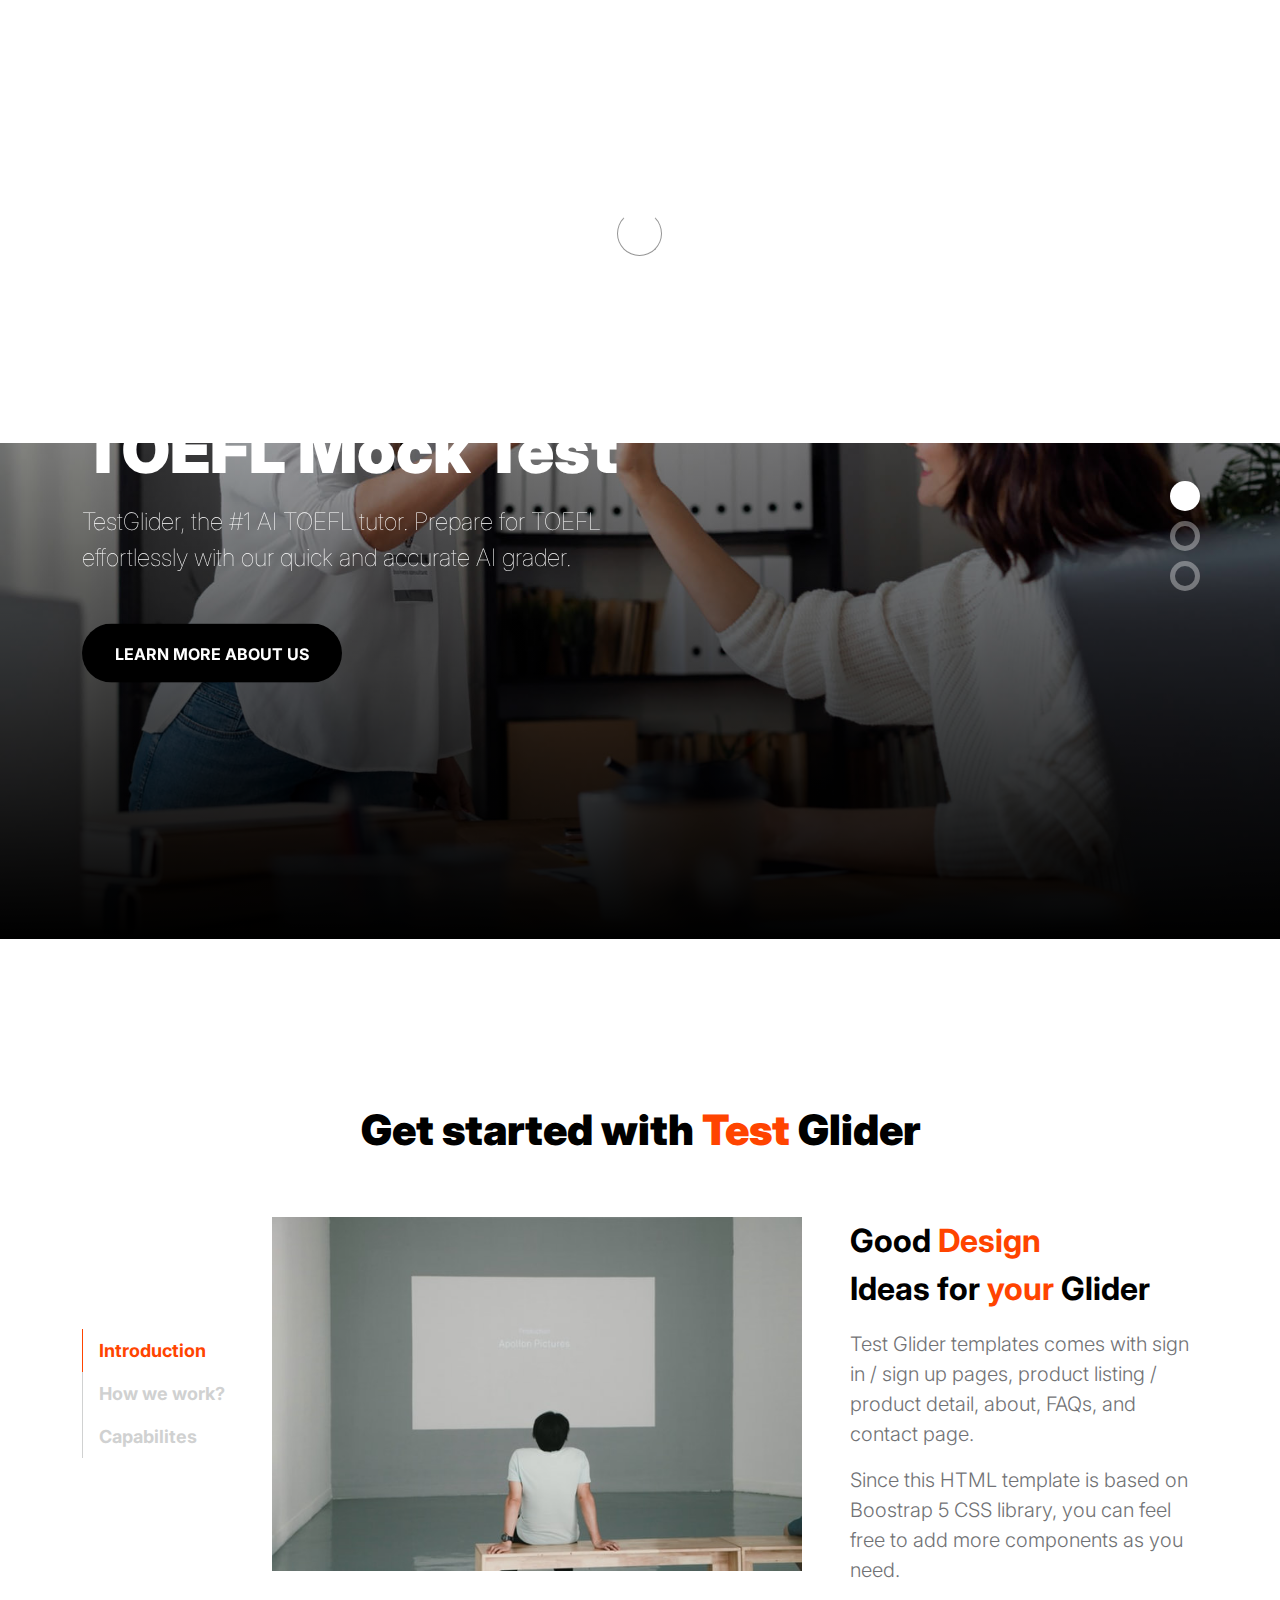
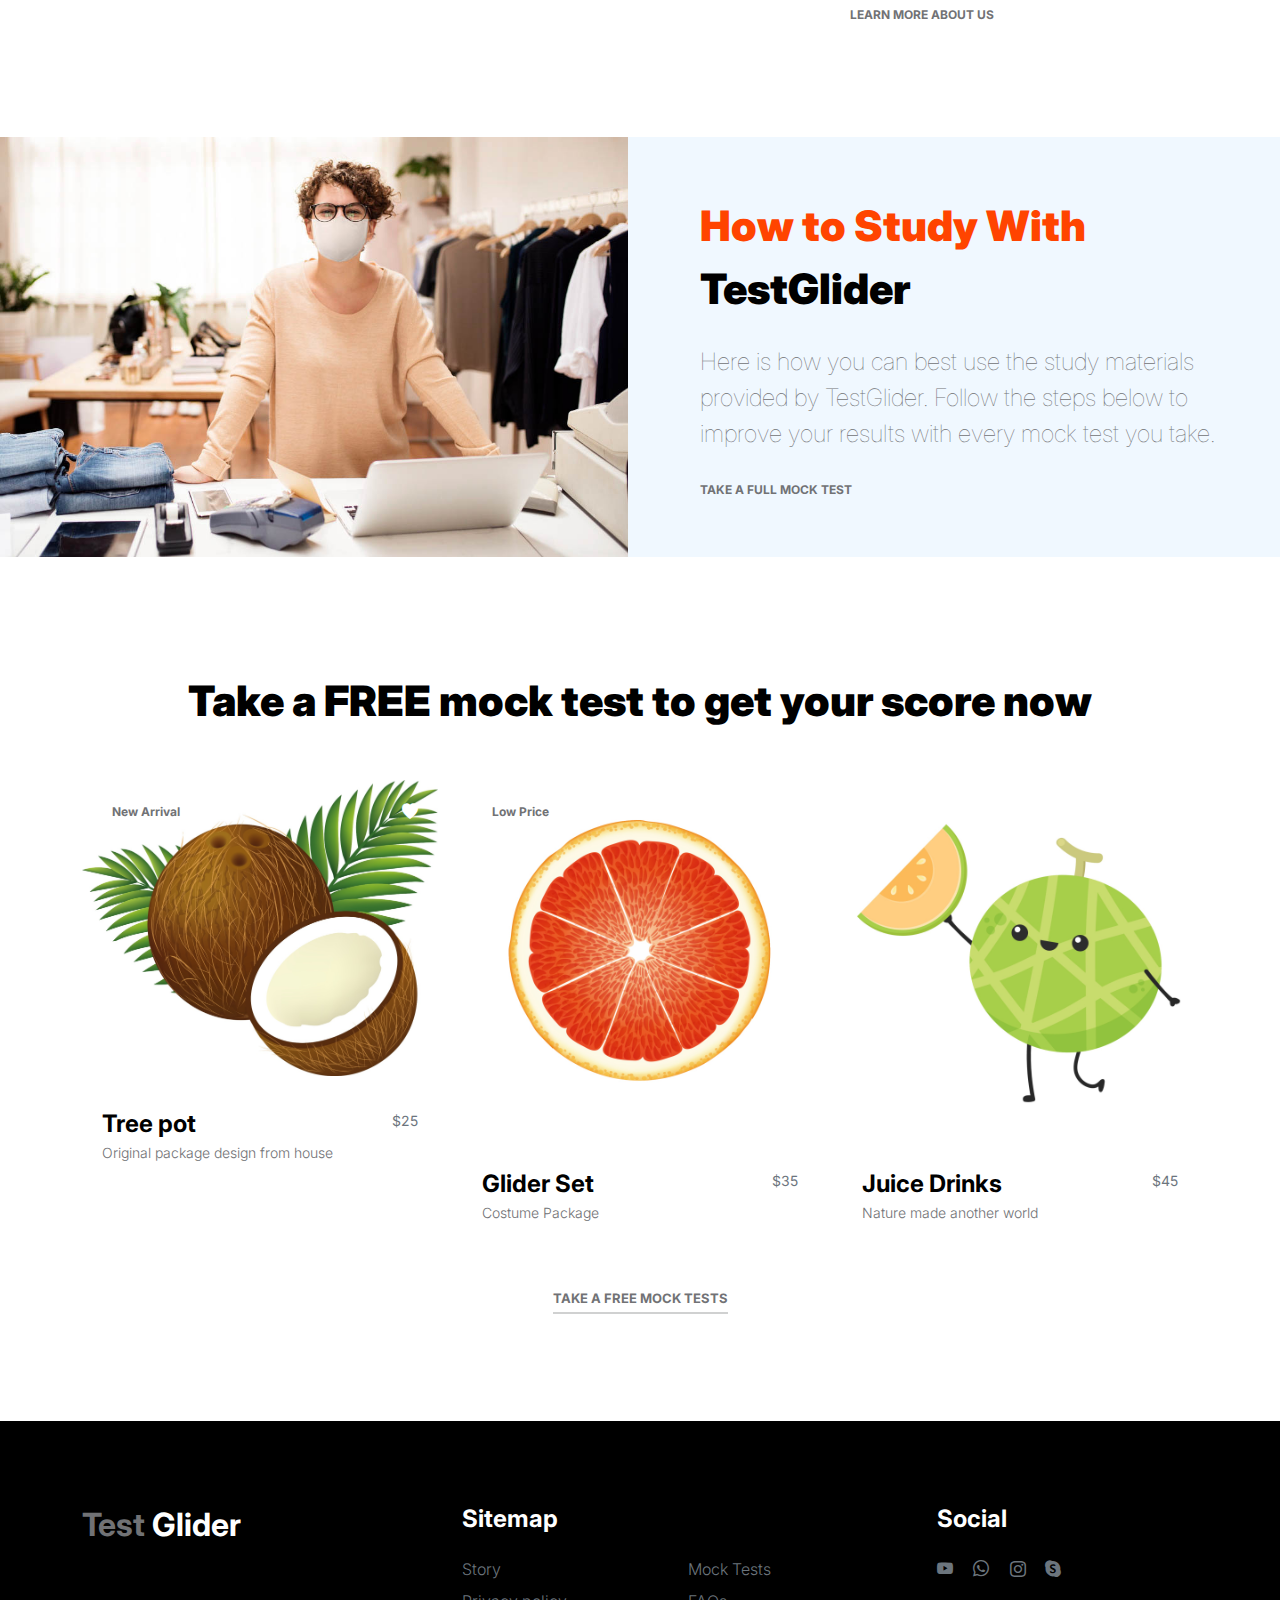
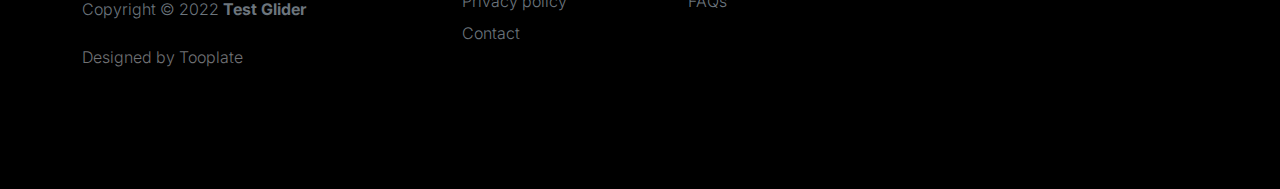
==== commit 8f748595: "meyve sonrası" ====
--- a/index.html
+++ b/index.html
@@ -115,9 +115,9 @@
                         <div class="container">
                             <div class="row">
                                 <div class="col-lg-6 col-10">
-                                    <h1 class="slick-title">New Design</h1>
-
-                                    <p class="lead text-white mt-lg-3 mb-lg-5">Please share this Test Glider template to your friends. Thank you for supporting us.</p>
+                                    <h1 class="slick-title">Free IELTS Study Contents Now Available!</h1>
+
+                                    <p class="lead text-white mt-lg-3 mb-lg-5">Sign up for free to access content specific lectures and 700+ exercises.</p>
 
                                     <a href="product.html" class="btn custom-btn">Explore products</a>
                                 </div>
@@ -133,9 +133,9 @@
                         <div class="container">
                             <div class="row">
                                 <div class="col-lg-6 col-10">
-                                    <h1 class="slick-title">Talk to us</h1>
-
-                                    <p class="lead text-white mt-lg-3 mb-lg-5">Tooplate is one of the best HTML CSS template websites for everyone.</p>
+                                    <h1 class="slick-title">Sign up and enjoy a 40% discount</h1>
+
+                                    <p class="lead text-white mt-lg-3 mb-lg-5">One Time Offer Only</p>
 
                                     <a href="contact.html" class="btn custom-btn">Work with us</a>
                                 </div>
@@ -234,26 +234,26 @@
 
                                         <div class="col-lg-5 col-12">
                                             <div class="d-flex flex-column h-100 ms-lg-4 mt-lg-0 mt-5">
-                                                <h4 class="mb-3">What can help you?</h4>
-
-                                                <p>Over three years in business, We’ve had the chance on projects</p>
+                                                <h4 class="mb-3">Leading the World in AI English Test Prep</h4>
+
+                                                <p></p>
 
                                                 <div class="skill-thumb mt-3">
 
-                                                    <strong>Branding</strong>
-                                                        <span class="float-end">90%</span>
+                                                    <strong>Total Users</strong>
+                                                        <span class="float-end">640,000</span>
                                                             <div class="progress">
                                                                 <div class="progress-bar progress-bar-primary" role="progressbar" aria-valuenow="90" aria-valuemin="0" aria-valuemax="100" style="width: 90%;"></div>
                                                             </div>
 
-                                                    <strong>Design & Stragety</strong>
-                                                        <span class="float-end">70%</span>
+                                                    <strong>Total Countries using TestGlider</strong>
+                                                        <span class="float-end">202</span>
                                                             <div class="progress">
                                                                 <div class="progress-bar progress-bar-primary" role="progressbar" aria-valuenow="70" aria-valuemin="0" aria-valuemax="100" style="width: 70%;"></div>
                                                             </div>
 
-                                                    <strong>Online Platform</strong>
-                                                        <span class="float-end">80%</span>
+                                                    <strong>Holon IQ Top 150 East Asian EdTech</strong>
+                                                        <span class="float-end">150</span>
                                                             <div class="progress">
                                                                 <div class="progress-bar progress-bar-primary" role="progressbar" aria-valuenow="80" aria-valuemin="0" aria-valuemax="100" style="width: 80%;"></div>
                                                             </div>
@@ -289,12 +289,13 @@
                         <div class="col-lg-6 col-12">
                             <div class="px-5 py-5 py-lg-0">
                                 
-                                <h2 class="mb-4"><span>Retail</span> shop owners</h2>
-
-                                <p class="lead mb-4">Credits go to Unsplash and FreePik websites for images used in this Test Glider by Tooplate.</p>
+                                <h2 class="mb-4"><span>How to Study With </span> TestGlider</h2>
+
+                                <p class="lead mb-4">Here is how you can best use the study materials provided by TestGlider.
+                                    Follow the steps below to improve your results with every mock test you take.</p>
 
                                 <a href="products.html" class="custom-link">
-                                    Explore Products
+                                    Take a full mock test
                                     <i class="bi-arrow-right ms-2"></i>
                                 </a>
                             </div>
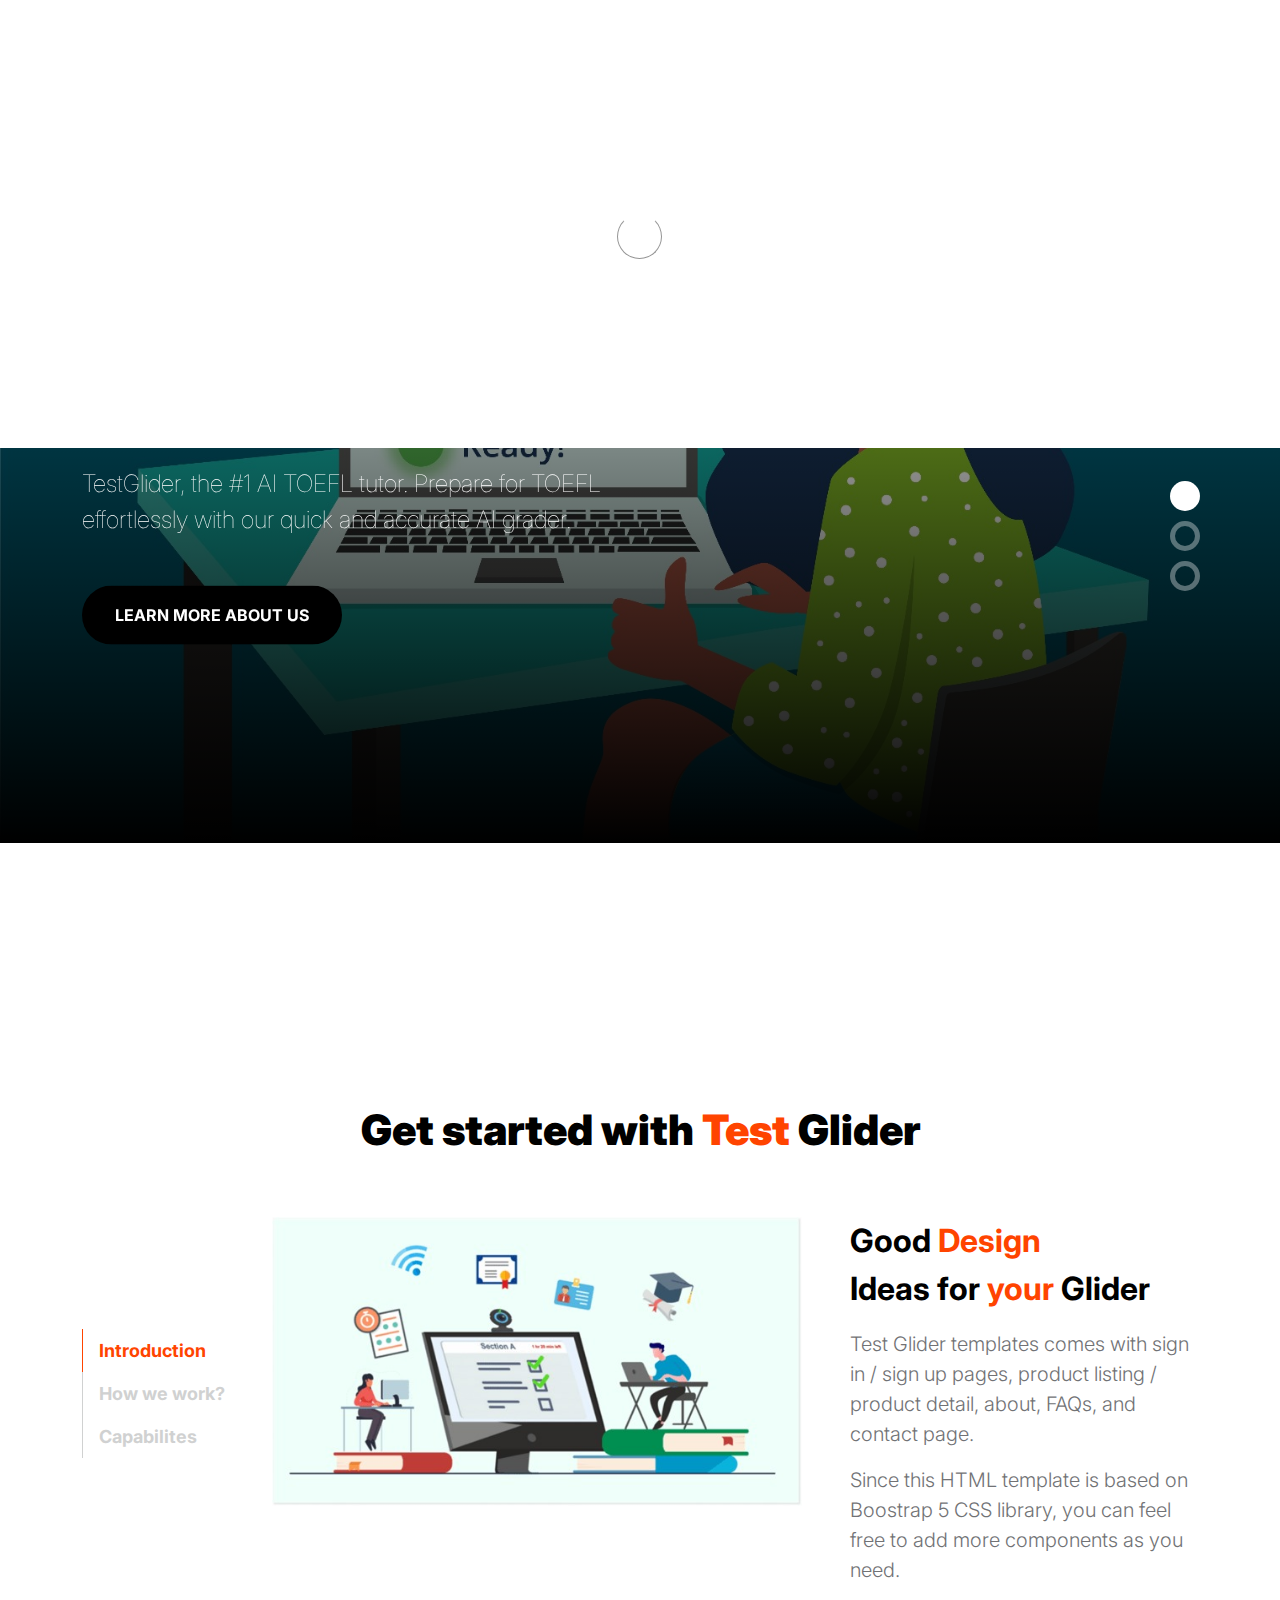
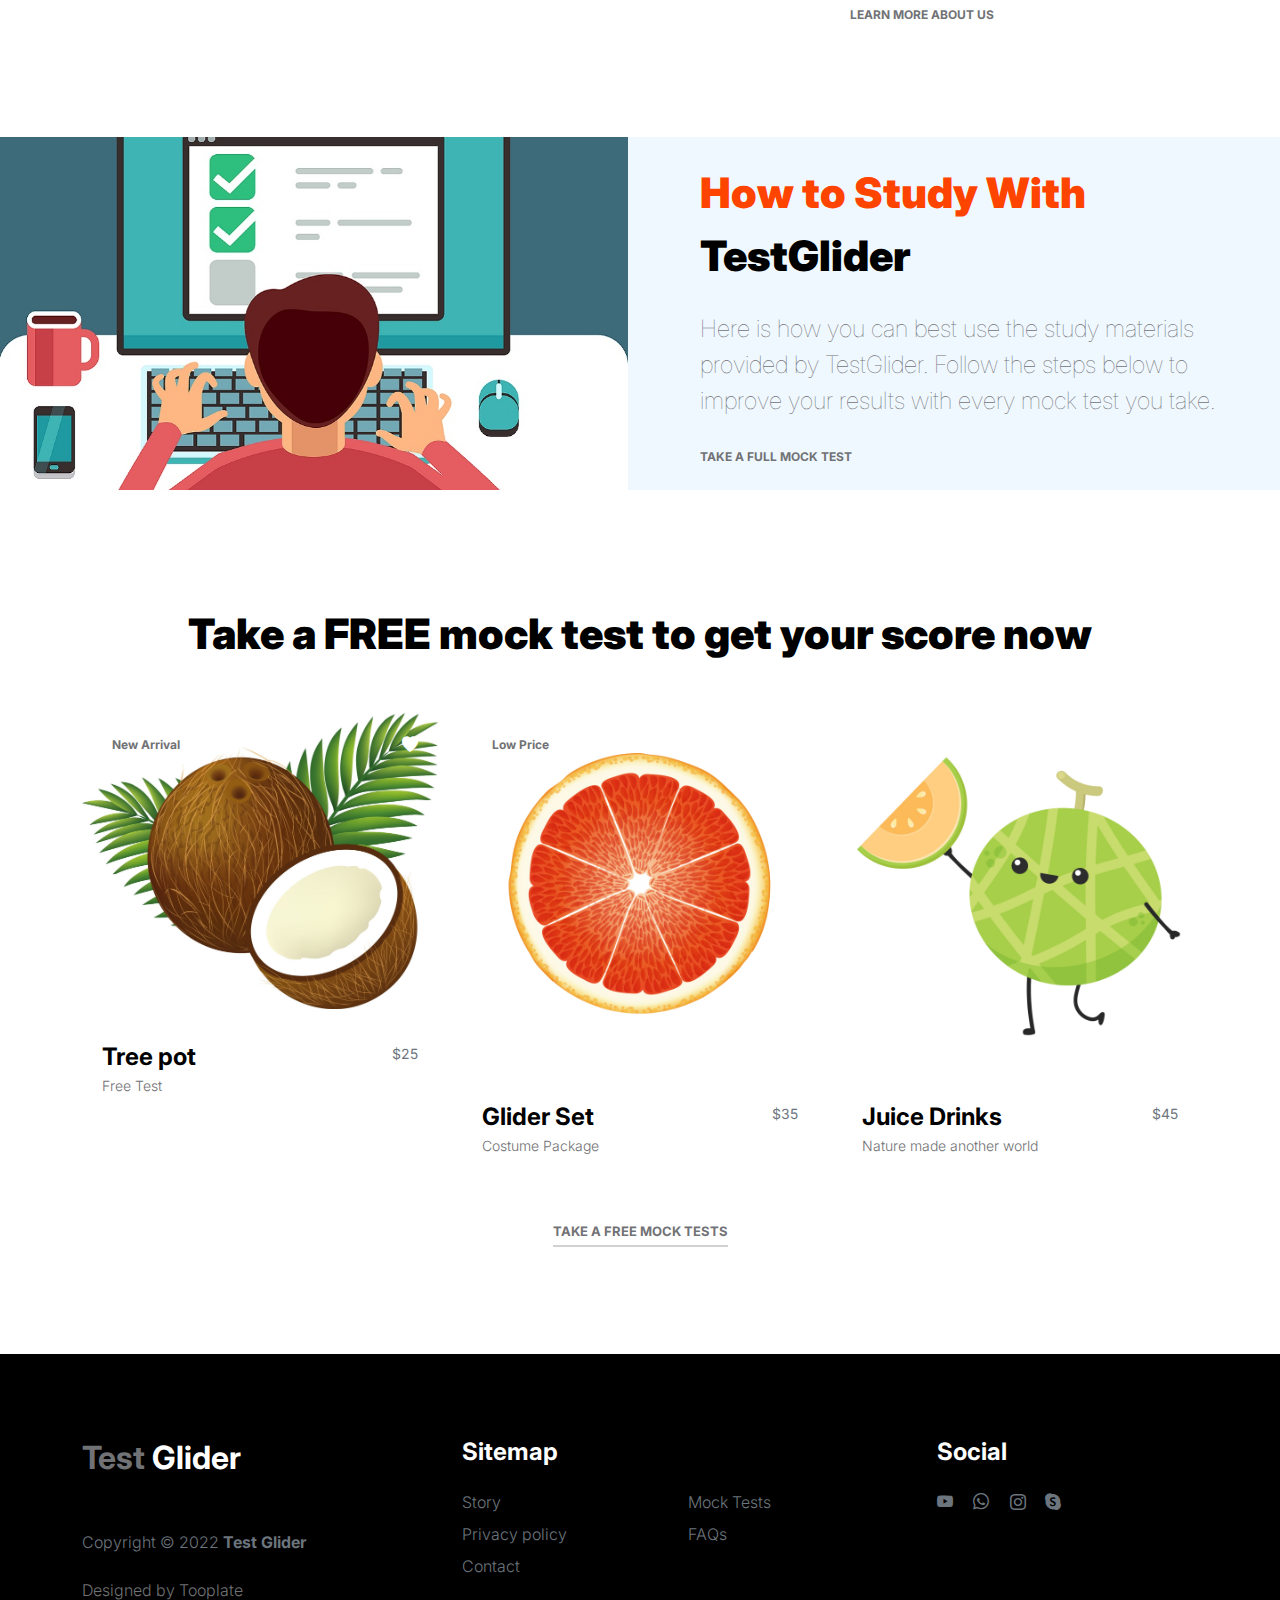
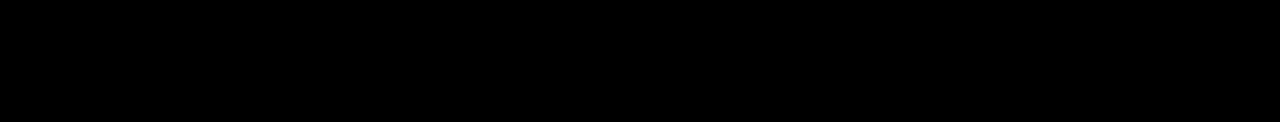
==== commit 263b3e28: "son hali" ====
--- a/index.html
+++ b/index.html
@@ -119,7 +119,7 @@
 
                                     <p class="lead text-white mt-lg-3 mb-lg-5">Sign up for free to access content specific lectures and 700+ exercises.</p>
 
-                                    <a href="product.html" class="btn custom-btn">Explore products</a>
+                                   
                                 </div>
                             </div>
                         </div>
@@ -331,7 +331,7 @@
                                             <a href="product-detail.html" class="product-title-link">Tree pot</a>
                                         </h5>
 
-                                        <p class="product-p">Original package design from house</p>
+                                        <p class="product-p">Free Test</p>
                                     </div>
 
                                     <small class="product-price text-muted ms-auto mt-auto mb-5">$25</small>
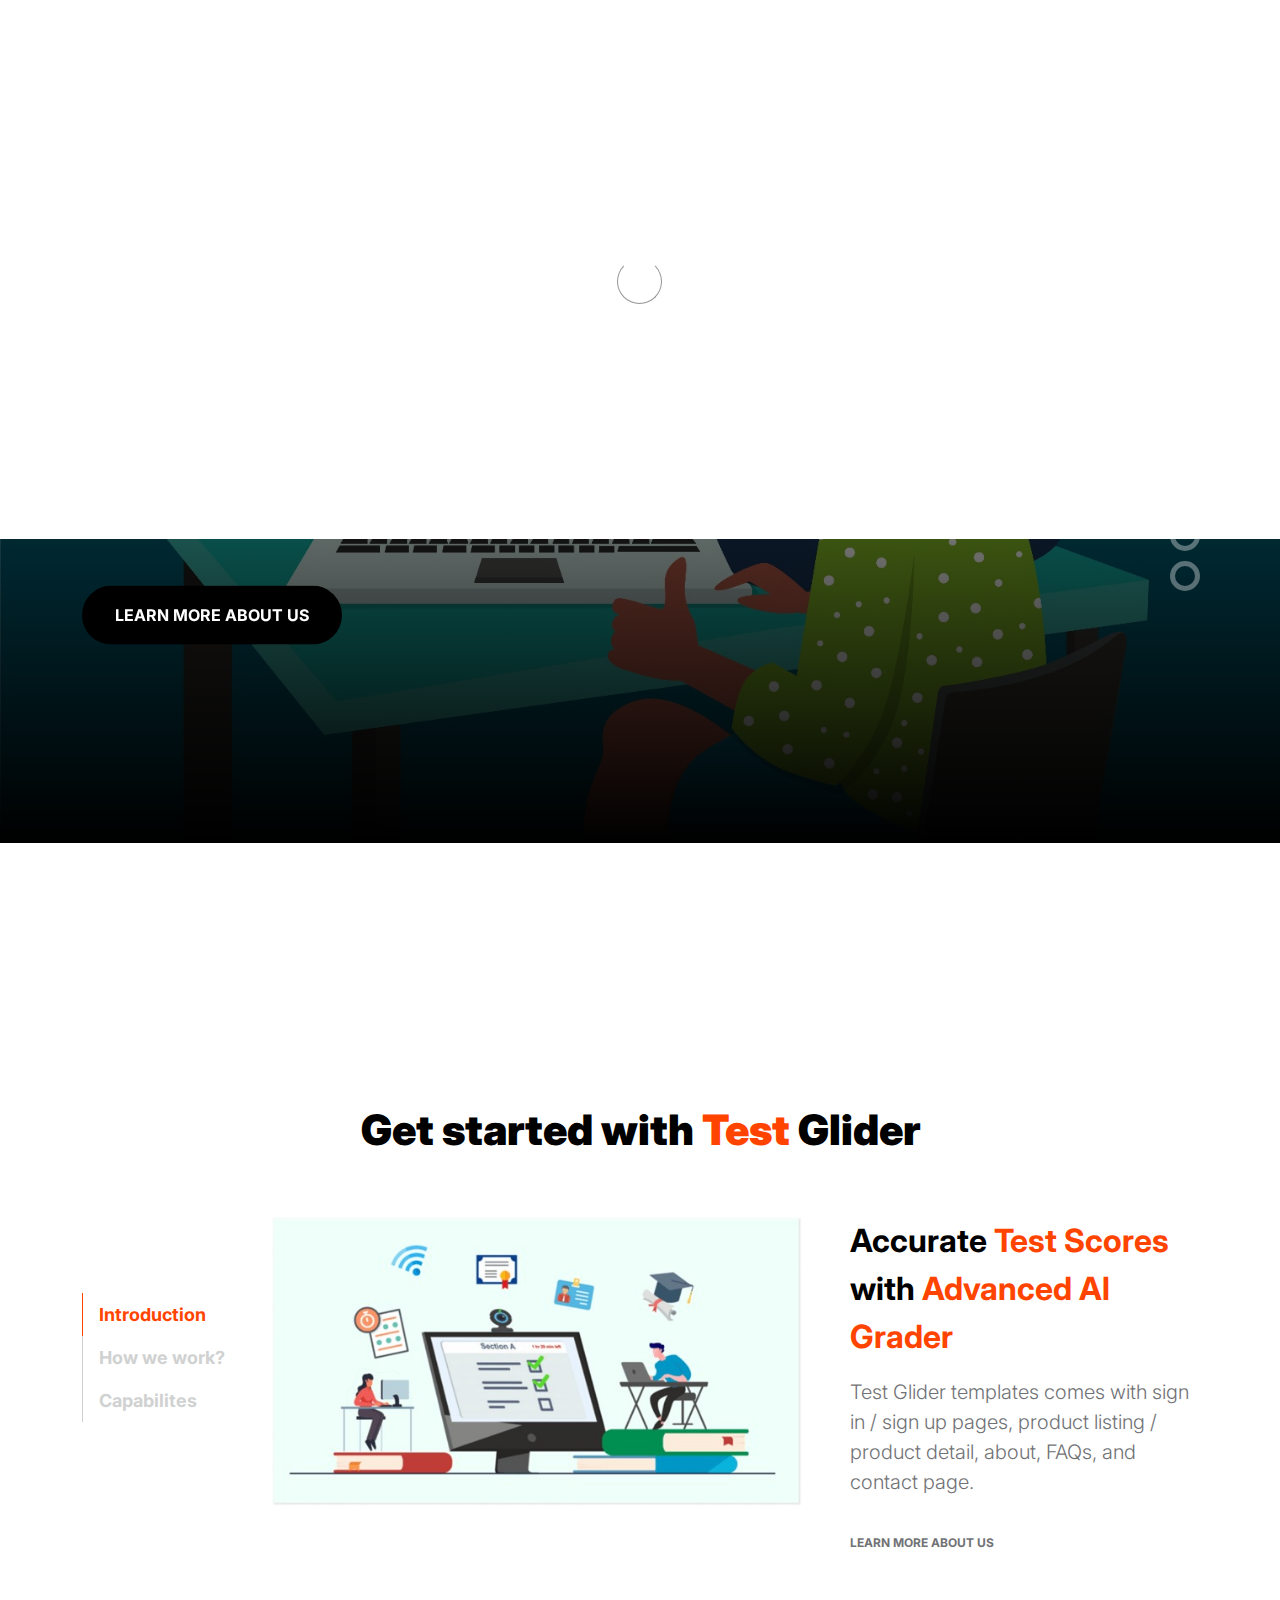
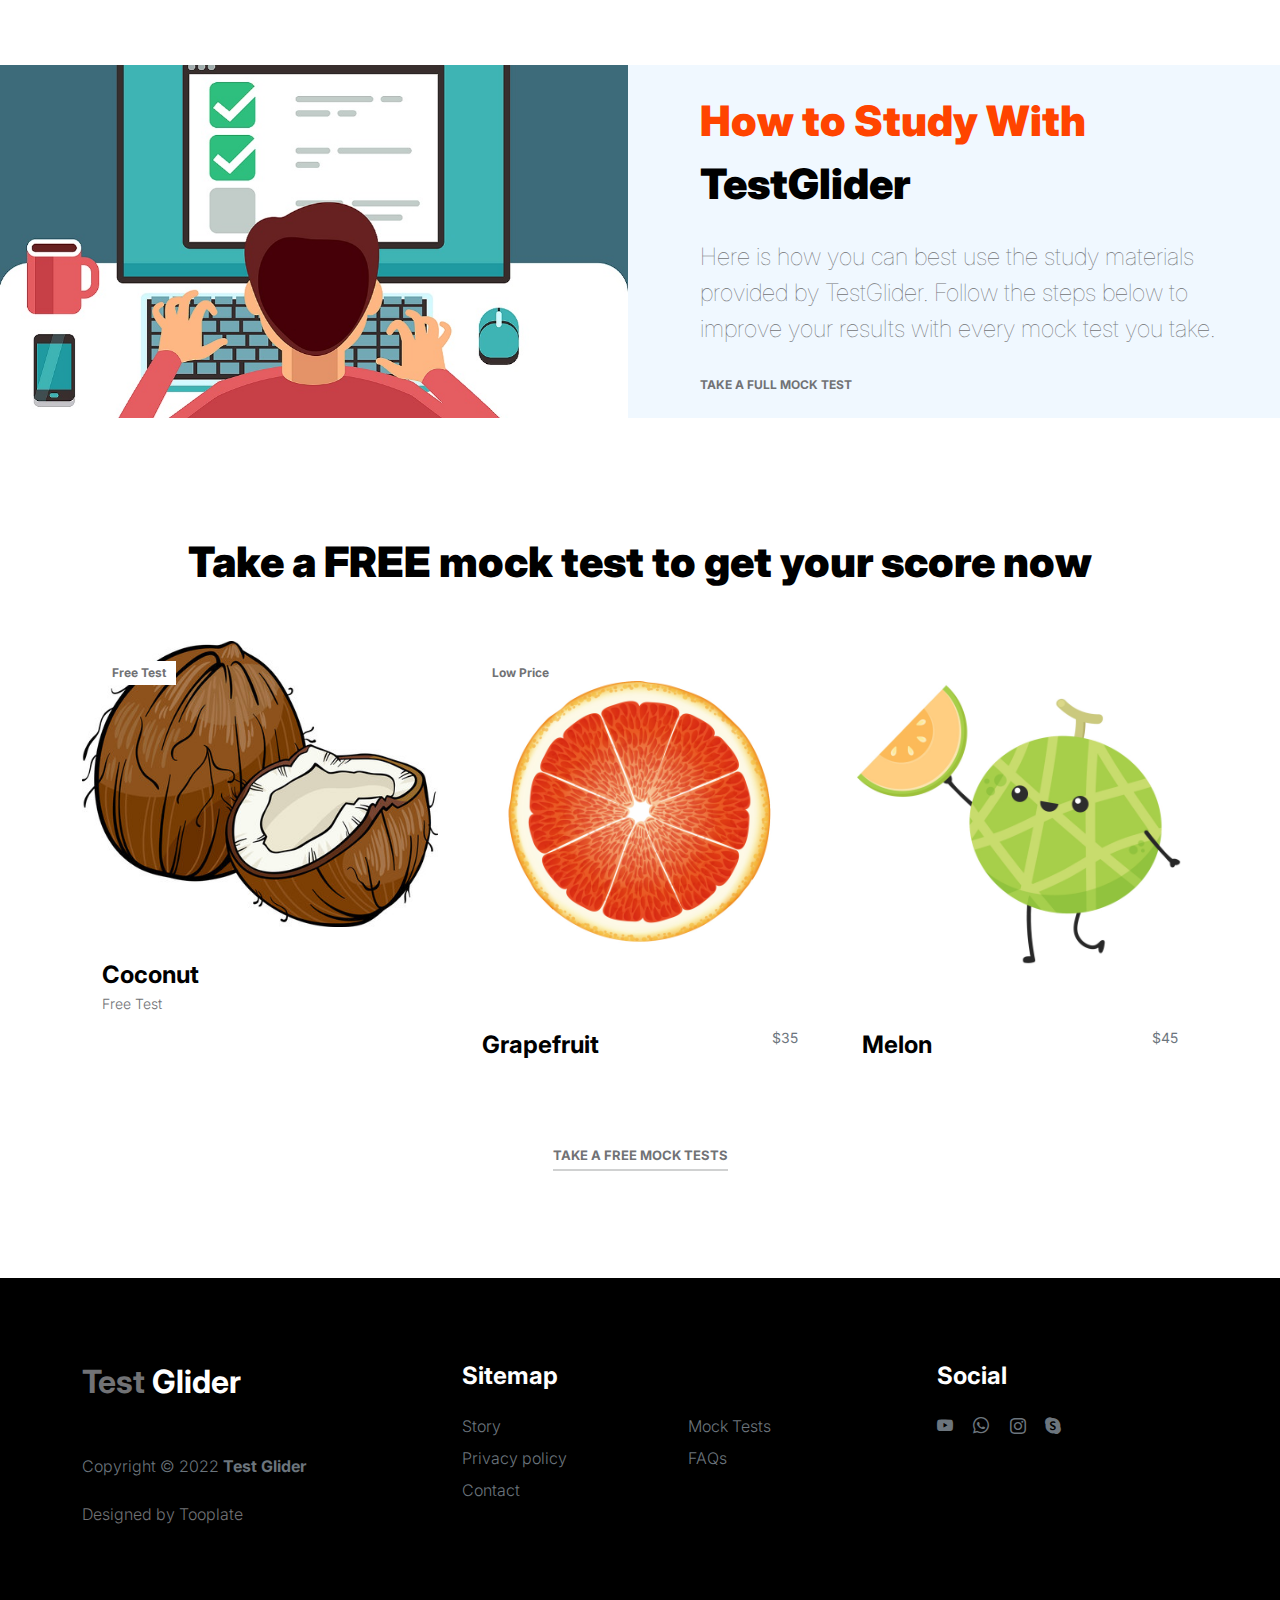
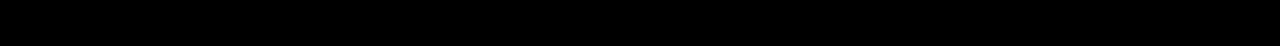
==== commit 39818ba5: "sonnn hali" ====
--- a/index.html
+++ b/index.html
@@ -181,11 +181,11 @@
 
                                         <div class="col-lg-5 col-12">
                                             <div class="d-flex flex-column h-100 ms-lg-4 mt-lg-0 mt-5">
-                                                <h4 class="mb-3">Good <span>Design</span> <br>Ideas for <span>your</span> Glider</h4>
+                                                <h4 class="mb-3">Accurate  <span>Test Scores</span> <br>with <span>Advanced Al Grader</span> </h4>
 
                                                 <p>Test Glider templates comes with <a href="sign-in.html">sign in</a> / <a href="sign-up.html">sign up</a> pages, product listing / product detail, about, FAQs, and contact page.</p>
 
-                                                <p>Since this HTML template is based on Boostrap 5 CSS library, you can feel free to add more components as you need.</p>
+                                                <p></p>
 
                                                 <div class="mt-2 mt-lg-auto">
                                                     <a href="about.html" class="custom-link mb-2">
@@ -197,14 +197,13 @@
                                         </div>
                                     </div>
                                 </div>
-
+                                
                                 <div class="tab-pane fade" id="pills-youtube" role="tabpanel" aria-labelledby="pills-youtube-tab">
 
                                     <div class="row">
                                         <div class="col-lg-7 col-12">
                                             <div class="ratio ratio-16x9">
-                                                <iframe src="https://www.youtube-nocookie.com/embed/f_7JqPDWhfw?controls=0" title="YouTube video player" frameborder="0" allow="accelerometer; autoplay; clipboard-write; encrypted-media; gyroscope; picture-in-picture" allowfullscreen></iframe>
-                                            </div>
+                                                <iframe width="853" height="480" src="https://www.youtube.com/embed/SQRe-uwMWPI" title="What score can you get in the TOEFL when using only TestGlider?| TestGlider Study Project" frameborder="0" allow="accelerometer; autoplay; clipboard-write; encrypted-media; gyroscope; picture-in-picture; web-share" allowfullscreen></iframe>                                            </div>
                                         </div>
 
                                         <div class="col-lg-5 col-12">
@@ -262,7 +261,7 @@
                                                 
                                                 <div class="mt-2 mt-lg-auto">
                                                     <a href="products.html" class="custom-link mb-2">
-                                                        Explore products
+                                                        Explore tests
                                                         <i class="bi-arrow-right ms-2"></i>
                                                     </a>
                                                 </div>
@@ -320,7 +319,7 @@
                                 </a>
 
                                 <div class="product-top d-flex">
-                                    <span class="product-alert me-auto">New Arrival</span>
+                                    <span class="product-alert me-auto">Free Test</span>
 
                                     <a href="#" class="bi-heart-fill product-icon"></a>
                                 </div>
@@ -328,13 +327,13 @@
                                 <div class="product-info d-flex">
                                     <div>
                                         <h5 class="product-title mb-0">
-                                            <a href="product-detail.html" class="product-title-link">Tree pot</a>
+                                            <a href="product-detail.html" class="product-title-link">Coconut</a>
                                         </h5>
 
                                         <p class="product-p">Free Test</p>
                                     </div>
 
-                                    <small class="product-price text-muted ms-auto mt-auto mb-5">$25</small>
+                                    <small class="product-price text-muted ms-auto mt-auto mb-5"></small>
                                 </div>
                             </div>
                         </div>
@@ -354,10 +353,10 @@
                                 <div class="product-info d-flex">
                                     <div>
                                         <h5 class="product-title mb-0">
-                                            <a href="product-detail.html" class="product-title-link">Glider Set</a>
+                                            <a href="product-detail.html" class="product-title-link">Grapefruit</a>
                                         </h5>
 
-                                        <p class="product-p">Costume Package</p>
+                                        <p class="product-p"></p>
                                     </div>
 
                                     <small class="product-price text-muted ms-auto mt-auto mb-5">$35</small>
@@ -378,10 +377,10 @@
                                 <div class="product-info d-flex">
                                     <div>
                                         <h5 class="product-title mb-0">
-                                            <a href="product-detail.html" class="product-title-link">Juice Drinks</a>
+                                            <a href="product-detail.html" class="product-title-link">Melon</a>
                                         </h5>
 
-                                        <p class="product-p">Nature made another world</p>
+                                        <p class="product-p"></p>
                                     </div>
 
                                     <small class="product-price text-muted ms-auto mt-auto mb-5">$45</small>
@@ -455,3 +454,5 @@
 
     </body>
 </html>
+
+
